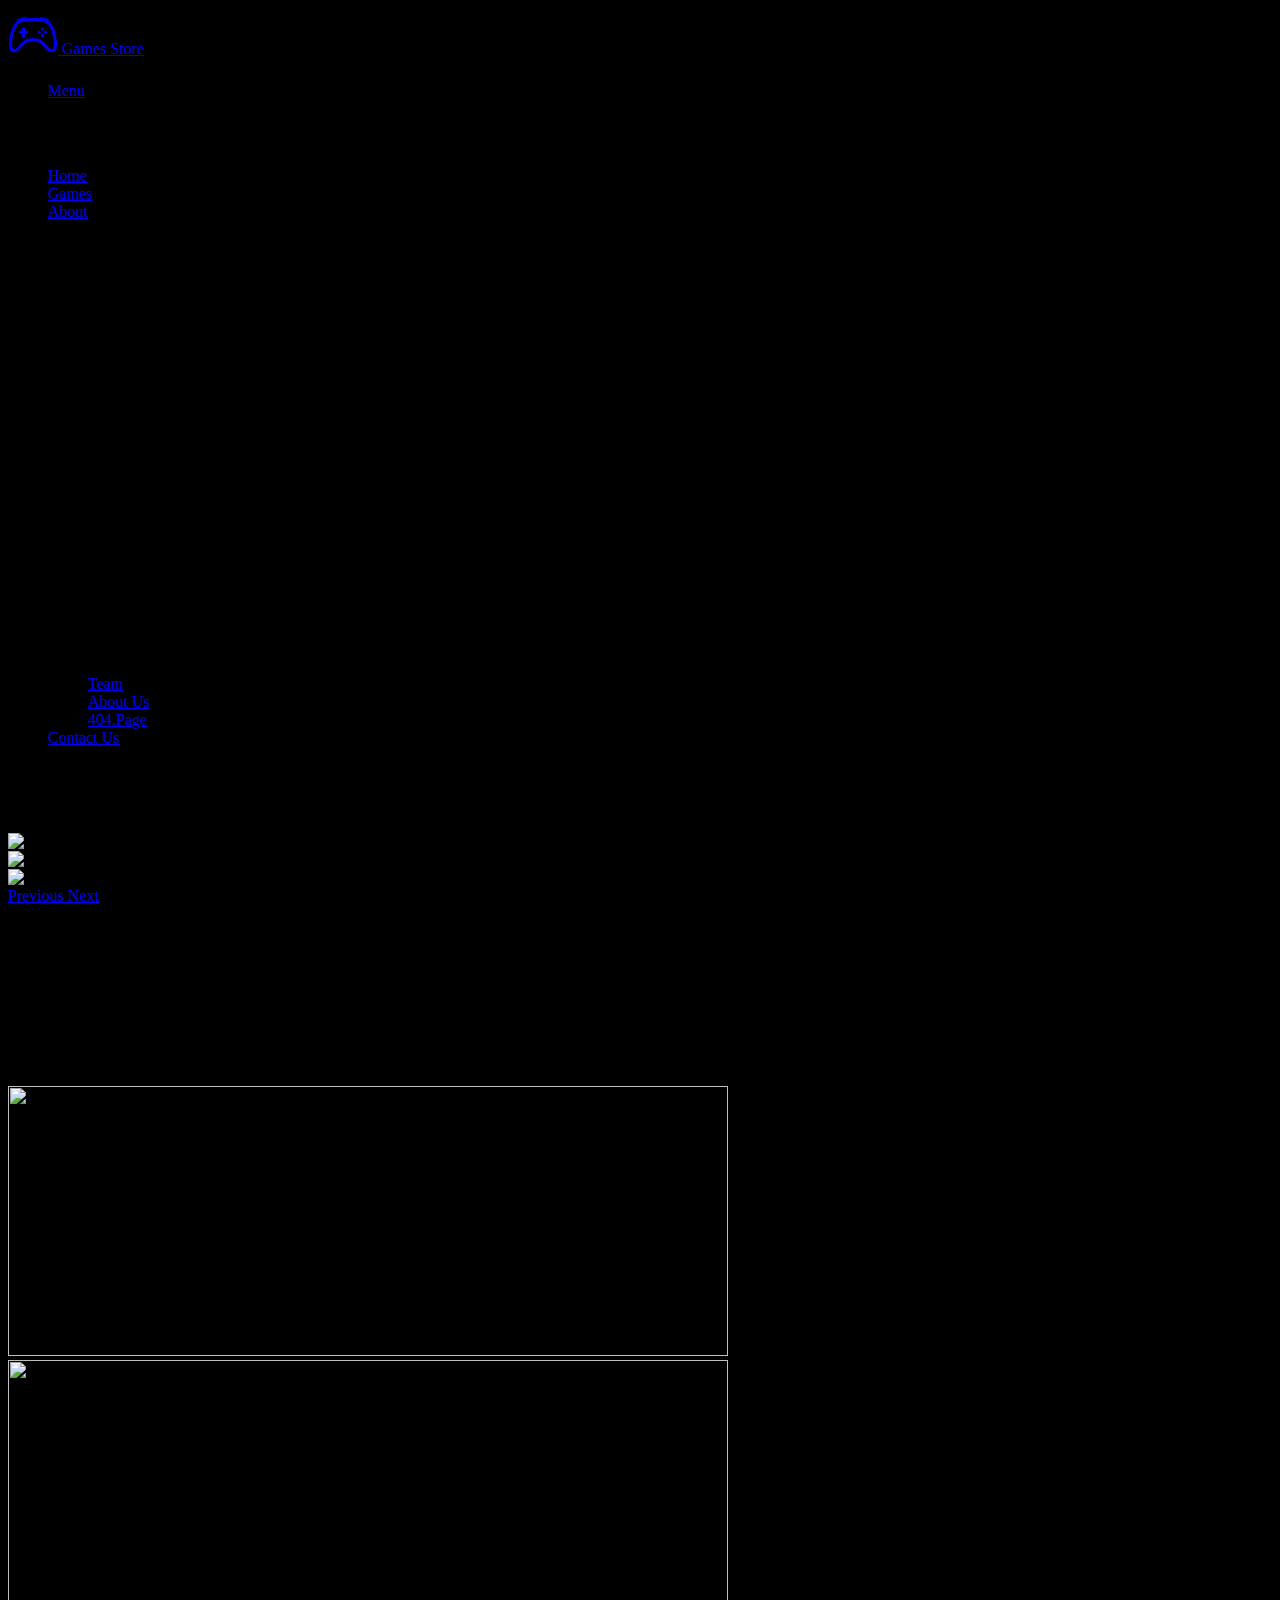
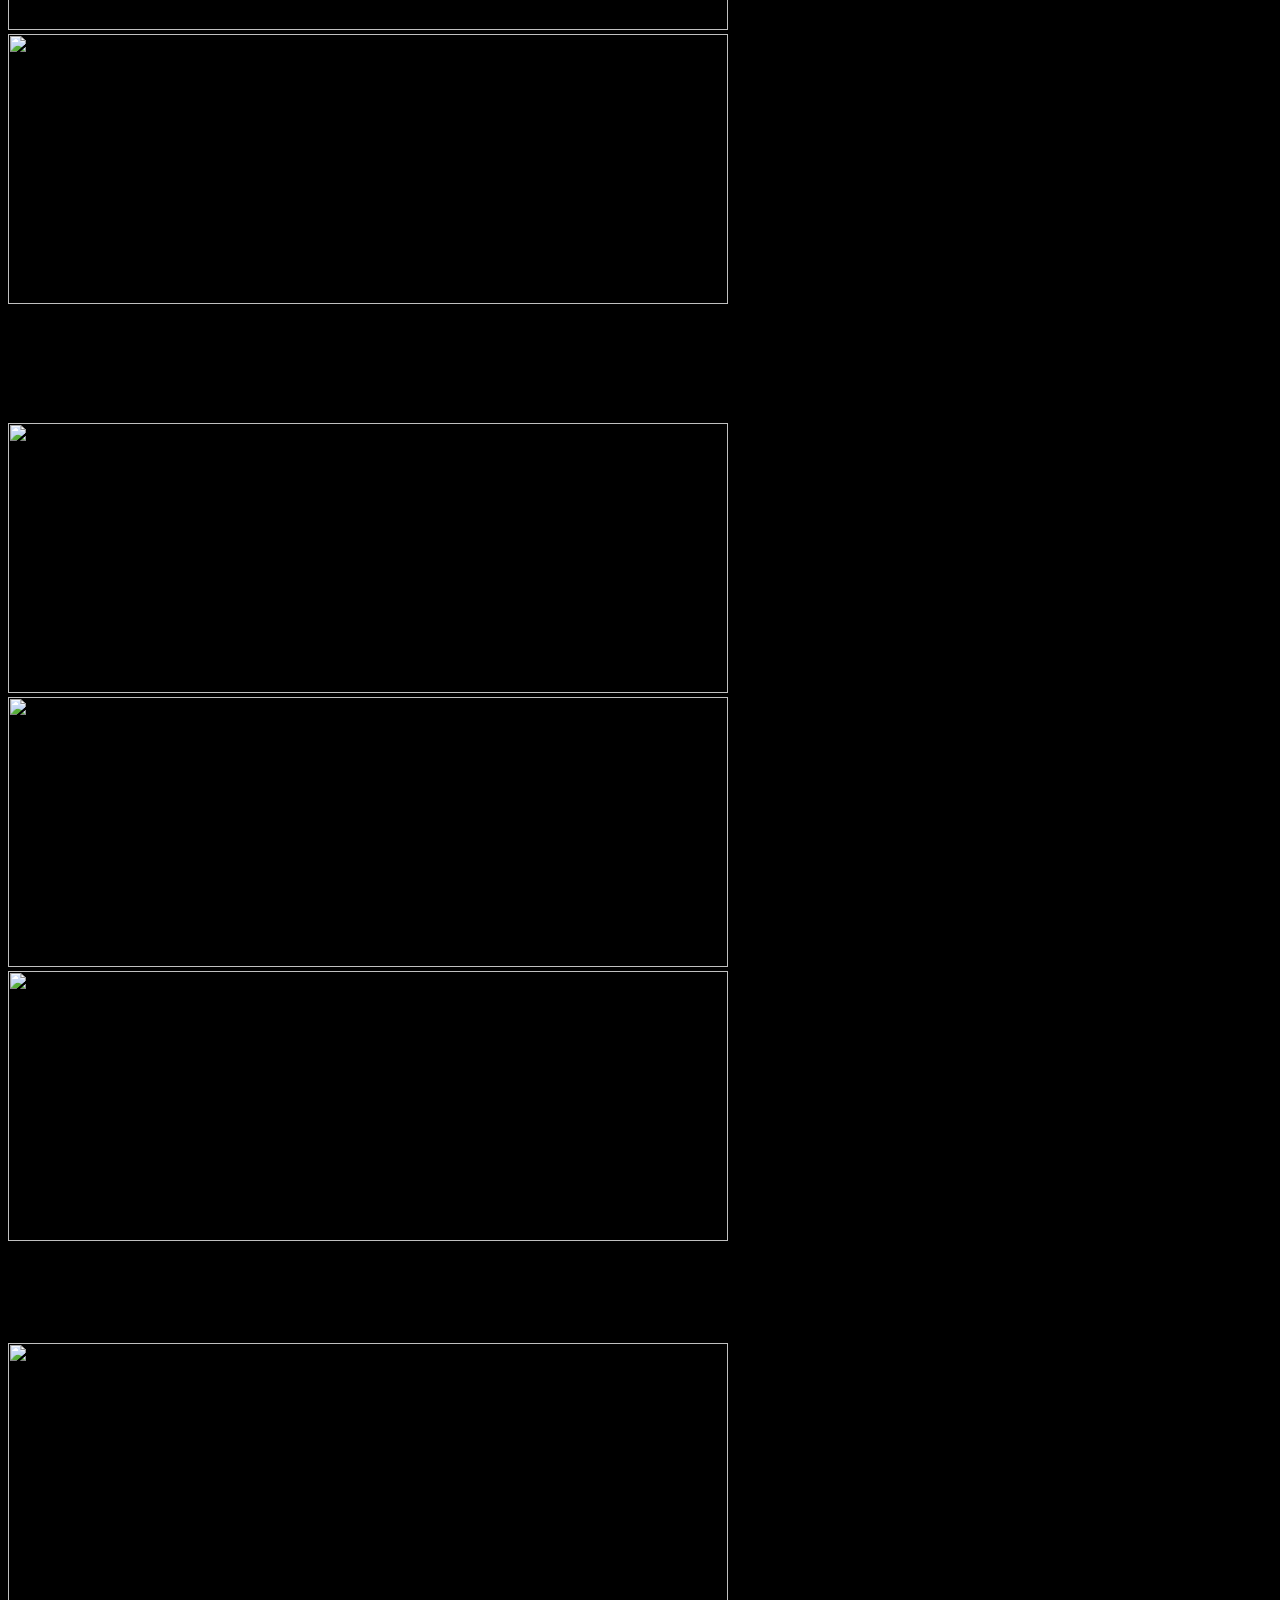
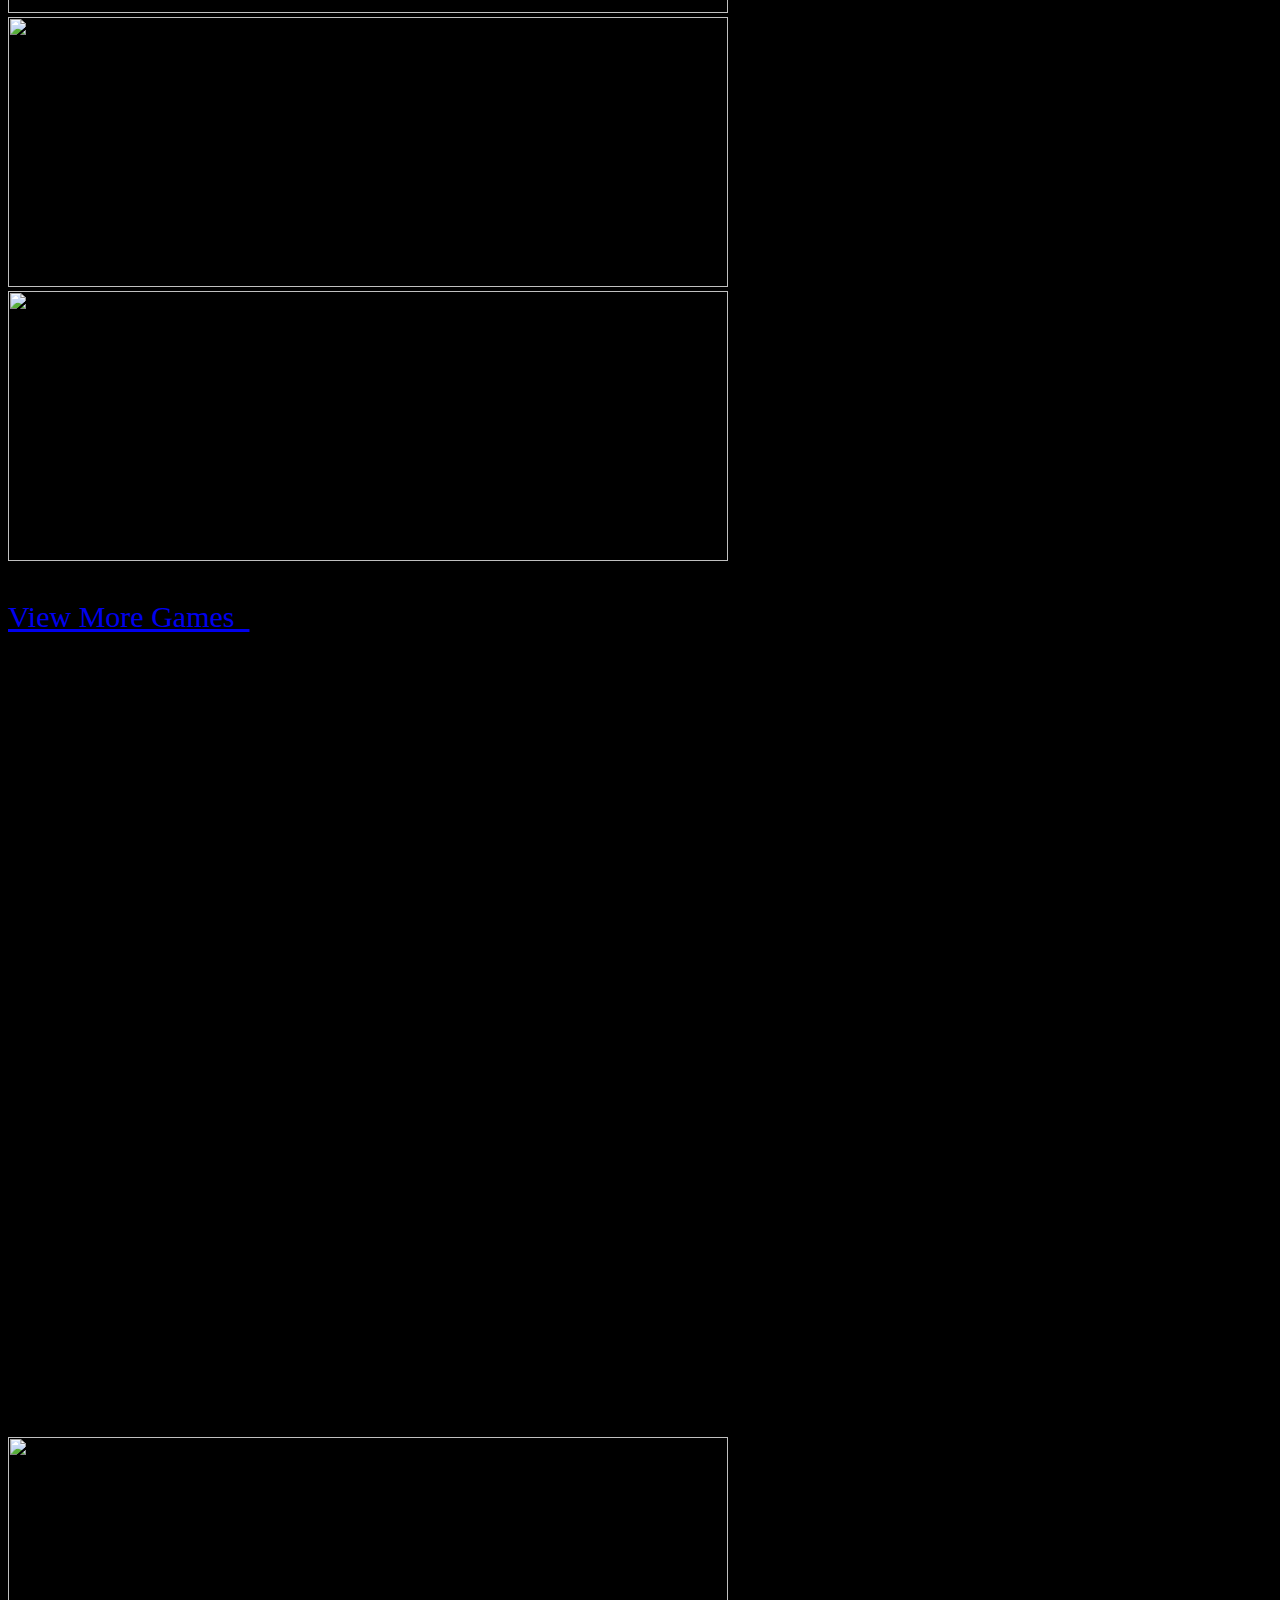
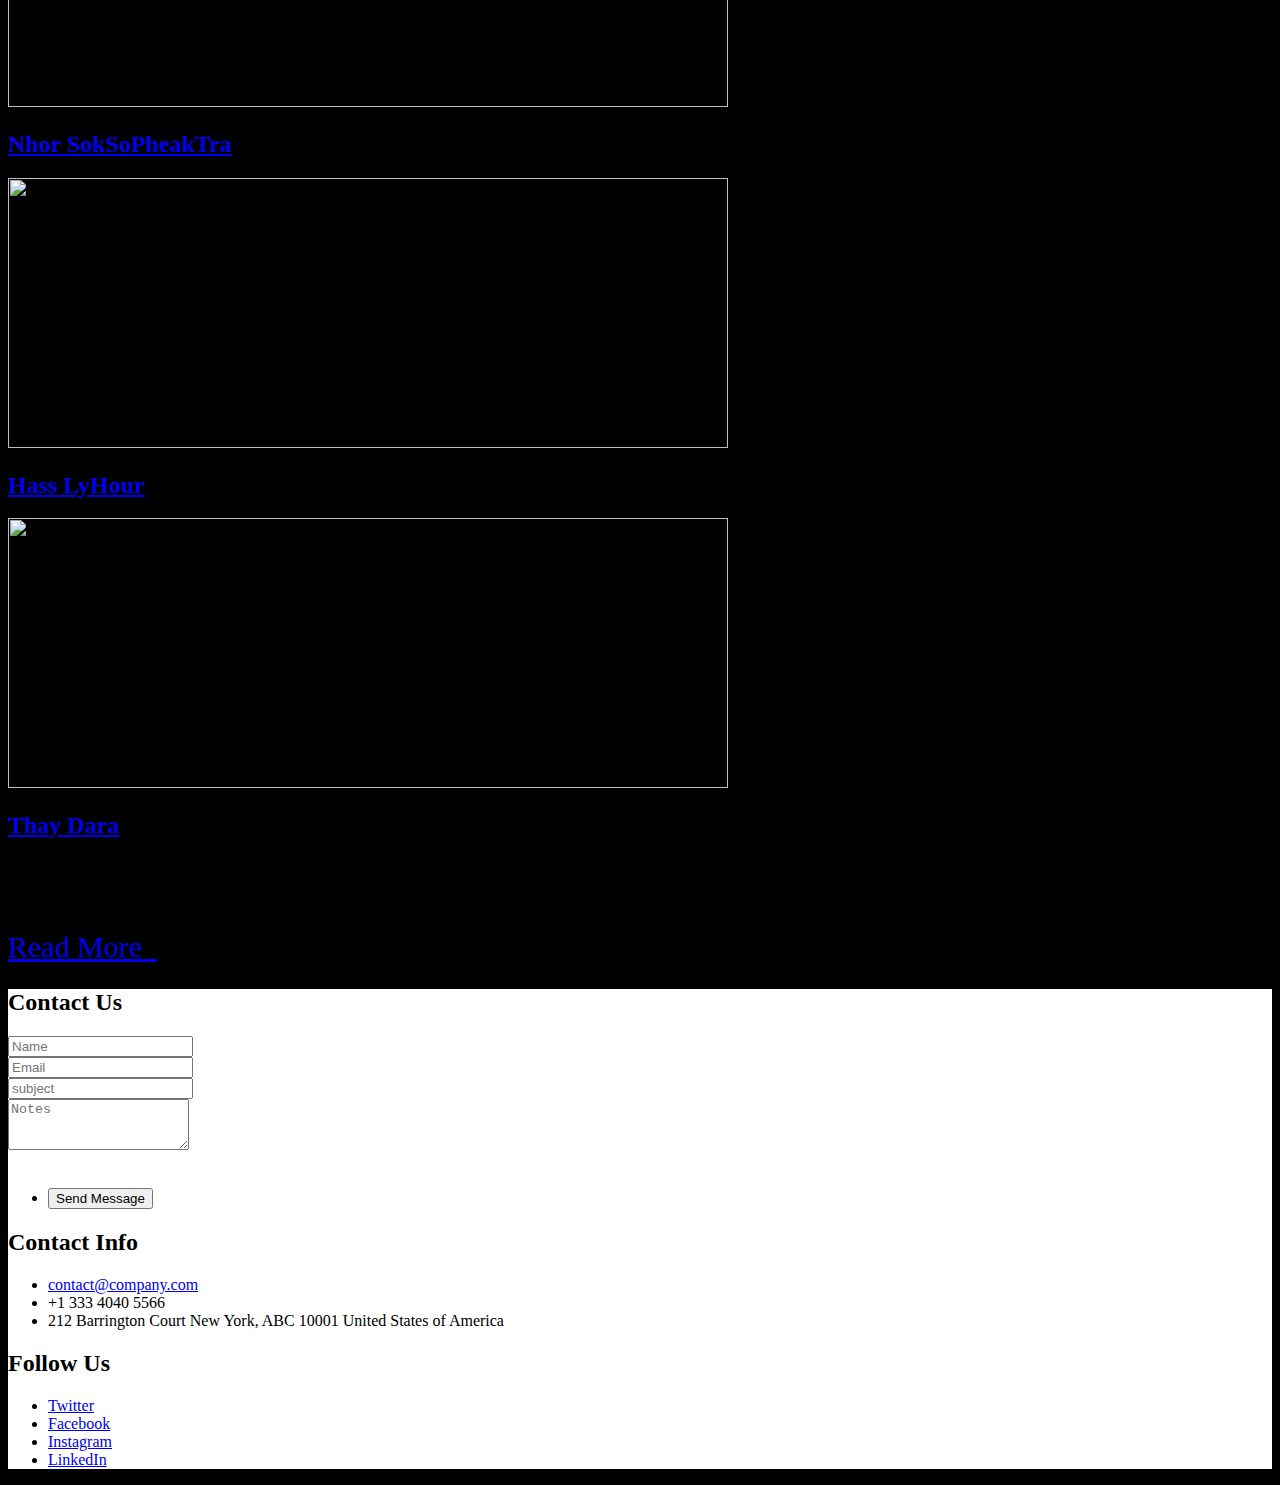
==== index.html @ 973374a5 "Add files via upload" ====
<!DOCTYPE HTML>
<html>

<head>
	<title>Games Store</title>
	<meta charset="utf-8" />
	<meta name="viewport" content="width=device-width, initial-scale=1, user-scalable=no" />
	<link rel="stylesheet" href="assets/bootstrap/css/bootstrap.min.css" />
	<link rel="stylesheet" href="assets/css/main.css" />
	<noscript>
		<link rel="stylesheet" href="assets/css/noscript.css" />
	</noscript>
	<link rel="stylesheet" href="https://cdn.jsdelivr.net/npm/bootstrap-icons@1.11.1/font/bootstrap-icons.css">
	<style>
		.slide img {
			width: 100%;
			height: 600px!important;
		}
		img {
			width: 720px;
			height: 270px!important;
		}
		.inner i {
			font-size: 50px!important;
		}
	</style>
</head>

<body class="is-preload" style="background-color: black">
	<!-- Wrapper -->
	<div id="wrapper">

		<!-- Header -->
		<header id="header" >
			<div class="inner">

				<!-- Logo -->
				<!-- <a href="index.html" class="logo">
					<img src="images/Ag1_09.jpg" style="width: 130px; height: 70px!important;"> <span class="title">Games Store</span>
				</a> -->
				<a href="index.html" class="logo">
					<i class="bi bi-controller"></i> <span class="title">Games Store</span>
				</a>
				

				<!-- Nav -->
				<nav>
					<ul>
						<li><a href="#menu">Menu</a></li>
					</ul>
				</nav>

			</div>
		</header>

		<!-- Menu -->
		<nav id="menu">
			<h2>Menu</h2>
			<ul>
				<li><a href="index.html" class="active">Home</a></li>

				<li><a href="cars.html">Games</a></li>

				<li>
					<a href="#" class="dropdown-toggle">About</a>

					<ul><iframe src="https://www.google.com/maps/embed?pb=!1m14!1m12!1m3!1d3198.7453212112687!2d104.88658563163524!3d11.549670927532565!2m3!1f0!2f0!3f0!3m2!1i1024!2i768!4f13.1!5e0!3m2!1sen!2skh!4v1708836731988!5m2!1sen!2skh" width="600" height="450" style="border:0;" allowfullscreen="" loading="lazy" referrerpolicy="no-referrer-when-downgrade"></iframe>
						<!-- <li><a href="about.html">About Us</a></li> -->
						<li><a href="team.html">Team</a></li>
						<li><a href="about001.html">About Us</a></li>
						<!-- <li><a href="testimonials.html">Testimonials</a></li> -->
						<!-- <li><a href="faq.html">FAQ</a></li> -->
						<li><a href="404page.html">404.Page</a></li>
						<!-- <li><a href="terms.html">Terms</a></li> -->
					</ul>
				</li>
				<li><a href="contact.html">Contact Us</a></li>
			</ul>
		</nav>

		<!-- Main -->
		<div id="main">
			<div id="carouselExampleIndicators" class="carousel slide" data-ride="carousel" style="box-shadow: white;">
				<ol class="carousel-indicators">
					<li data-target="#carouselExampleIndicators" data-slide-to="0" class="active"></li>
					<li data-target="#carouselExampleIndicators" data-slide-to="1"></li>
					<li data-target="#carouselExampleIndicators" data-slide-to="2"></li>
				</ol>
				<div class="carousel-inner">
					<div class="carousel-item active">
						<div class="slide">
						<img class="d-block w-100" src="images/img-og-pubg.jpg" alt="First slide">
						</div>
					</div>
					<div class="carousel-item">
						<img class="d-block w-100" src="images/genshin" alt="Second slide">
					</div>
					<div class="carousel-item">
						<img class="d-block w-100" src="images/marvels-spiderman-remastered-002.webp" alt="Third slide">
					</div>
				</div>
				<a class="carousel-control-prev" href="#carouselExampleIndicators" role="button" data-slide="prev">
					<span class="carousel-control-prev-icon" aria-hidden="true"></span>
					<span class="sr-only">Previous</span>
				</a>
				<a class="carousel-control-next" href="#carouselExampleIndicators" role="button" data-slide="next">
					<span class="carousel-control-next-icon" aria-hidden="true"></span>
					<span class="sr-only">Next</span>
				</a>
			</div>

			<br>
			<br>
			<!-- <div class="ok"> test img-->
				<div class="inner">
					<!-- About Us -->
					<header id="inner" >
						<h2  class="h2" >Explore New Games</h2>
						

						<h2 class="h2"><i class="bi bi-speedometer2"></i>Racing Games</h2>

						<!--racing game-->
						<section class="tiles">
							<article class="style1">
								<span class="image">
									<img src="images/assetto crosa.jpg" alt="" height="480" width="720" />
								</span>
								<a href="car-details.html"><!--change to car-detail close cars-->
									<!--<h2>Lorem ipsum dolor sit amet, consectetur</h2>											
											<p><del>$11 999</del> <strong>$11 779</strong></p>	
											<p>
												<i class="fa fa-dashboard"></i> 130 000km &nbsp;&nbsp;&nbsp;&nbsp;
												<i class="fa fa-cube"></i> 1800 cc&nbsp;&nbsp;&nbsp;&nbsp;
												<i class="fa fa-cog"></i> Manual
											</p> -->
								</a>
							</article>
							<article class="style2">
								<span class="image">
									<img src="images/dirtrally.jpg" alt="" height="203px" width="720px" />
								</span>
								<a href="car-details.html"><!--change to car-detail close cars-->
									<!--<h2>Lorem ipsum dolor sit amet, consectetur</h2>											
											<p><del>$11 999</del> <strong>$11 779</strong></p>	
											<p>
												<i class="fa fa-dashboard"></i> 130 000km &nbsp;&nbsp;&nbsp;&nbsp;
												<i class="fa fa-cube"></i> 1800 cc&nbsp;&nbsp;&nbsp;&nbsp;
												<i class="fa fa-cog"></i> Manual
											</p>-->
								</a>
							</article>
							<article class="style3">
								<span class="image">
									<img src="images/froza5.jpg" alt="" height="203px" />
								</span>
								<a href="car-details.html"><!--change to car-detail close cars-->
									<!--<h2>Lorem ipsum dolor sit amet, consectetur</h2>											
											<p><del>$11 999</del> <strong>$11 779</strong></p>	
											<p>
												<i class="fa fa-dashboard"></i> 130 000km &nbsp;&nbsp;&nbsp;&nbsp;
												<i class="fa fa-cube"></i> 1800 cc&nbsp;&nbsp;&nbsp;&nbsp;
												<i class="fa fa-cog"></i> Manual
											</p>-->
								</a>
							</article>

							<!-- <article class="style4">
								<span class="image">
									<img src="images/froza5.jpg" alt="" height="243px" />
								</span>
								<a href="car-details.html">
									
								</a>
							</article>

							<article class="style5">
								<span class="image">
									<img src="images/real-racing-3.jpg" alt="" height="243px" />
								</span>
								<a href="car-details.html">
									
								</a>
							</article>

							<article class="style6">
								<span class="image">
									<img src="images/wreckfest.jpg" alt="" height="243px" />
								</span>
								<a href="car-details.html">
									
								</a>
							</article> -->
						</section>


					</header>

					<br>

					<h2 class="h2"><i class="bi bi-heart-pulse-fill"></i>Action Games</h2>


					<!--action game -->
					<section class="tiles">
						<article class="style1">
							<span class="image">
								<img src="images/cs2.jpg" alt="" />
							</span>
							<a href="car-details.001.html"><!--change to car-detail.001.html for action and  close cars.html-->
								<!--<h2>Lorem ipsum dolor sit amet, consectetur</h2>										
										<p><del>$11 999</del> <strong>$11 779</strong></p>
										<p>
		                                	<i class="fa fa-dashboard"></i> 130 000km &nbsp;&nbsp;&nbsp;&nbsp;
			                                <i class="fa fa-cube"></i> 1800 cc&nbsp;&nbsp;&nbsp;&nbsp;
			                                <i class="fa fa-cog"></i> Manual
										</p> -->
							</a>
						</article>
						<article class="style2">
							<span class="image">
								<img src="images/fortnite" alt="" />
							</span>
							<a href="car-details.001.html"><!--change to car-detail.001.html for action and  close cars.html-->
								<!--<h2>Lorem ipsum dolor sit amet, consectetur</h2>										
										<p><del>$11 999</del> <strong>$11 779</strong></p>
										<p>
		                                	<i class="fa fa-dashboard"></i> 130 000km &nbsp;&nbsp;&nbsp;&nbsp;
			                                <i class="fa fa-cube"></i> 1800 cc&nbsp;&nbsp;&nbsp;&nbsp;
			                                <i class="fa fa-cog"></i> Manual
										</p>-->
							</a>
						</article>

						<article class="style3">
							<span class="image">
								<img src="images/pubg.jpg" alt="" height="205px" />
							</span>
							<a href="car-details.001.html"><!--change to car-detail.001.html for action and  close cars.html-->
								<!--<h2>Lorem ipsum dolor sit amet, consectetur</h2>										
										<p><del>$11 999</del> <strong>$11 779</strong></p>
										<p>
		                                	<i class="fa fa-dashboard"></i> 130 000km &nbsp;&nbsp;&nbsp;&nbsp;
			                                <i class="fa fa-cube"></i> 1800 cc&nbsp;&nbsp;&nbsp;&nbsp;
			                                <i class="fa fa-cog"></i> Manual
										</p>-->
							</a>
						</article>


						<!-- <article class="style4">
							<span class="image">
								<img src="images/cyberpunk" alt="" height="243px" />
							</span>
							<a href="car-details.html">
								
							</a>
						</article>

						<article class="style5">
							<span class="image">
								<img src="images/apexlegend.jpg" alt="" height="243px" />
							</span>
							<a href="car-details.html">
								
							</a>
						</article>

						<article class="style6">
							<span class="image">
								<img src="images/rainbow6.jpg" alt="" height="243px" />
							</span>
							<a href="car-details.html">
								
							</a>
						</article> -->
					</section>

					<h2 class="h2"><i class="bi bi-globe-central-south-asia"></i>OpenWorld Games</h2>
					<!--openworld game -->
					<section class="tiles">
						<article class="style3">
							<span class="image">
								<img src="images/rust.jpg" alt="" />
							</span>
							<a href="car-details.002.html"><!--change to car-detail.002.html for openworld game and close cars.html-->
								<!--<h2>Lorem ipsum dolor sit amet, consectetur</h2>										
										<p><del>$11 999</del> <strong>$11 779</strong></p>
										<p>
		                                	<i class="fa fa-dashboard"></i> 130 000km &nbsp;&nbsp;&nbsp;&nbsp;
			                                <i class="fa fa-cube"></i> 1800 cc&nbsp;&nbsp;&nbsp;&nbsp;
			                                <i class="fa fa-cog"></i> Manual
										</p> -->
							</a>
						</article>
						<article class="style2">
							<span class="image">
								<img src="images/Ghost-of-Tsushima-2-Release-Date-Trailer-Rumors.jpg" alt="" />
							</span>
							<a href="car-details.002.html"><!--change to car-detail.002.html for openworld game and close cars.html-->
								<!--<h2>Lorem ipsum dolor sit amet, consectetur</h2>										
										<p><del>$11 999</del> <strong>$11 779</strong></p>
										<p>
		                                	<i class="fa fa-dashboard"></i> 130 000km &nbsp;&nbsp;&nbsp;&nbsp;
			                                <i class="fa fa-cube"></i> 1800 cc&nbsp;&nbsp;&nbsp;&nbsp;
			                                <i class="fa fa-cog"></i> Manual
										</p>-->
							</a>
						</article>

						<article class="style1">
							<span class="image">
								<img src="images/spiderman remastered.jpg" alt="" height="205px" />
							</span>
							<a href="car-details.002.html"><!--change to car-detail.002.html for openworld game and close cars.html-->
								<!--<h2>Lorem ipsum dolor sit amet, consectetur</h2>										
										<p><del>$11 999</del> <strong>$11 779</strong></p>
										<p>
		                                	<i class="fa fa-dashboard"></i> 130 000km &nbsp;&nbsp;&nbsp;&nbsp;
			                                <i class="fa fa-cube"></i> 1800 cc&nbsp;&nbsp;&nbsp;&nbsp;
			                                <i class="fa fa-cog"></i> Manual
										</p>-->
							</a>
						</article>


						<!-- <article class="style4">
							<span class="image">
								<img src="images/cyberpunk" alt="" height="243px" />
							</span>
							<a href="car-details.html">
								
							</a>
						</article>

						<article class="style5">
							<span class="image">
								<img src="images/apexlegend.jpg" alt="" height="243px" />
							</span>
							<a href="car-details.html">
								
							</a>
						</article>

						<article class="style6">
							<span class="image">
								<img src="images/rainbow6.jpg" alt="" height="243px" />
							</span>
							<a href="car-details.html">
								
							</a>
						</article> -->
					</section>

					<!--cars.html is a herf change to car-detail.htl-->
					<p class="text-center"><a href="cars.html" style="font-size: 30px;">View More Games &nbsp;<i 
								class="fa fa-long-arrow-right"></i></a></p>

					<br>

					<h2 class="h2">TOP Highlights Moments</h2>

					<!-- <div class="box" style="border: none;">
								<iframe width="300px" height="200px" src="https://www.youtube.com/embed/U-1Y7C3wI9A?si=sDko6f2RiRGzoqm_" title="YouTube video player" frameborder="0" allow="accelerometer; autoplay; clipboard-write; encrypted-media; gyroscope; picture-in-picture; web-share" allowfullscreen></iframe>
							</div> -->

					<div class="row">
						<div class="col-sm-4 text-center">
							<iframe width="350px" height="200px"
								src="https://www.youtube.com/embed/U-1Y7C3wI9A?si=sDko6f2RiRGzoqm_"
								title="YouTube video player" frameborder="0"
								allow="accelerometer; autoplay; clipboard-write; encrypted-media; gyroscope; picture-in-picture; web-share"
								allowfullscreen></iframe>
						</div>
						<div class="col-sm-4 text-center">
							<div class="col-sm-4 text-center">
								<iframe width="350px" height="200px"
									src="https://www.youtube.com/embed/W8NAUbepFtg?si=nZs3MEUnzJauSVPD"
									title="YouTube video player" frameborder="0"
									allow="accelerometer; autoplay; clipboard-write; encrypted-media; gyroscope; picture-in-picture; web-share"
									allowfullscreen></iframe>
							</div>
						</div>
						<div class="col-sm-4 text-center">
							<iframe width="350px" height="200px"
								src="https://www.youtube.com/embed/RPMCCA1jL58?si=rQtVphjLb2rwBPTh"
								title="YouTube video player" frameborder="0"
								allow="accelerometer; autoplay; clipboard-write; encrypted-media; gyroscope; picture-in-picture; web-share"
								allowfullscreen></iframe>
						</div>
					</div>

					<!-- <div class="row">
								<div class="col-sm-6 text-center">
									<p class="m-n"><em>"Lorem ipsum dolor sit amet, consectetur adipisicing elit. Sunt delectus mollitia, debitis architecto recusandae? Quidem ipsa, quo, labore minima enim similique, delectus ullam non laboriosam laborum distinctio repellat quas deserunt voluptas reprehenderit dignissimos voluptatum deleniti saepe. Facere expedita autem quos."</em></p>

									<p><strong> - John Doe</strong></p>
								</div>

								<div class="col-sm-6 text-center">
									<p class="m-n"><em>"Lorem ipsum dolor sit amet, consectetur adipisicing elit. Sunt delectus mollitia, debitis architecto recusandae? Quidem ipsa, quo, labore minima enim similique, delectus ullam non laboriosam laborum distinctio repellat quas deserunt voluptas reprehenderit dignissimos voluptatum deleniti saepe. Facere expedita autem quos."</em></p>

									<p><strong>- John Doe</strong> </p>
								</div>
							</div> -->

					<!-- <p class="text-center"><a href="testimonials.html">Read More &nbsp;<i class="fa fa-long-arrow-right"></i></a></p> -->

					<br>

					<h2 class="h2">TEAM</h2>

					<div class="row">
						<div class="col-sm-4 text-center">
							<img src="images/anime.yuta.jjk.jpg" class="img-fluid img-thumbnail" alt="" />
							
							<h2 class="m-n"><a href="team.html">Nhor SokSoPheakTra</a></h2>
							
						</div>

						<div class="col-sm-4 text-center">
							<img src="images/anime.shinobu.demonslayer" class="img-fluid img-thumbnail" alt="" />

							<h2 class="m-n"><a href="team.html">Hass LyHour</a></h2>

						</div>

						<div class="col-sm-4 text-center">
							<img src="images/anime.howl.howlmovingcastle.jpg" class="img-fluid img-thumbnail" alt="" />

							<h2 class="m-n"><a href="team.html">Thay Dara</a></h2>

						</div>
					</div>

					<br>
					<br>

					<p class="text-center"><a href="team.html" style="font-size: 30px;">Read More &nbsp;<i
								class="fa fa-long-arrow-right"></i></a></p>

					<a href="#" style="float: right;">
						<i class="fa fa-chevron-circle-up fa-3x " aria-hidden="true"></i>
					</a>

				</div>
			<!-- </div> test img -->
		</div>

		<!-- Footer -->
		<footer id="footer" style="background-color: white;">
			<div class="inner">
				<section>
					<h2>Contact Us</h2>
					<form method="post" action="#">
						<div class="fields">
							<div class="field half">
								<input type="text" name="name" id="name" placeholder="Name" />
							</div>

							<div class="field half">
								<input type="text" name="email" id="email" placeholder="Email" />
							</div>

							<div class="field">
								<input type="text" name="subject" id="subject" placeholder="subject" />
							</div>

							<div class="field">
								<textarea name="message" id="message" rows="3" placeholder="Notes"></textarea>
							</div>

							<div class="field text-right">
								<label>&nbsp;</label>

								<ul class="actions">
									<li><input type="submit" value="Send Message" class="primary" /></li>
								</ul>
							</div>
						</div>
					</form>
				</section>
				<section>
					<h2>Contact Info</h2>

					<ul class="alt">
						<li><span class="fa fa-envelope-o"></span> <a href="#">contact@company.com</a></li>
						<li><span class="fa fa-phone"></span> +1 333 4040 5566 </li>
						<li><span class="fa fa-map-pin"></span> 212 Barrington Court New York, ABC 10001 United States
							of America</li>
					</ul>

					<h2>Follow Us</h2>

					<ul class="icons">
						<li><a href="#" class="icon style2 fa-twitter"><span class="label">Twitter</span></a></li>
						<li><a href="#https://www.facebook.com/" class="icon style2 fa-facebook"><span
									class="label">Facebook</span></a></li>
						<li><a href="#" class="icon style2 fa-instagram"><span class="label">Instagram</span></a></li>
						<li><a href="#" class="icon style2 fa-linkedin"><span class="label">LinkedIn</span></a></li>
					</ul>
				</section>

				<!-- <ul class="copyright">
					<li>Copyright © 2020 Company Name </li>
					<li>Template by: <a href="https://www.phpjabbers.com/">PHPJabbers.com</a></li>
				</ul> -->
			</div>
		</footer>

	</div>

	<!-- Scripts -->
	<script src="assets/js/jquery.min.js"></script>
	<script src="assets/bootstrap/js/bootstrap.bundle.min.js"></script>
	<script src="assets/js/jquery.scrolly.min.js"></script>
	<script src="assets/js/jquery.scrollex.min.js"></script>
	<script src="assets/js/main.js"></script>

</body>

</html>
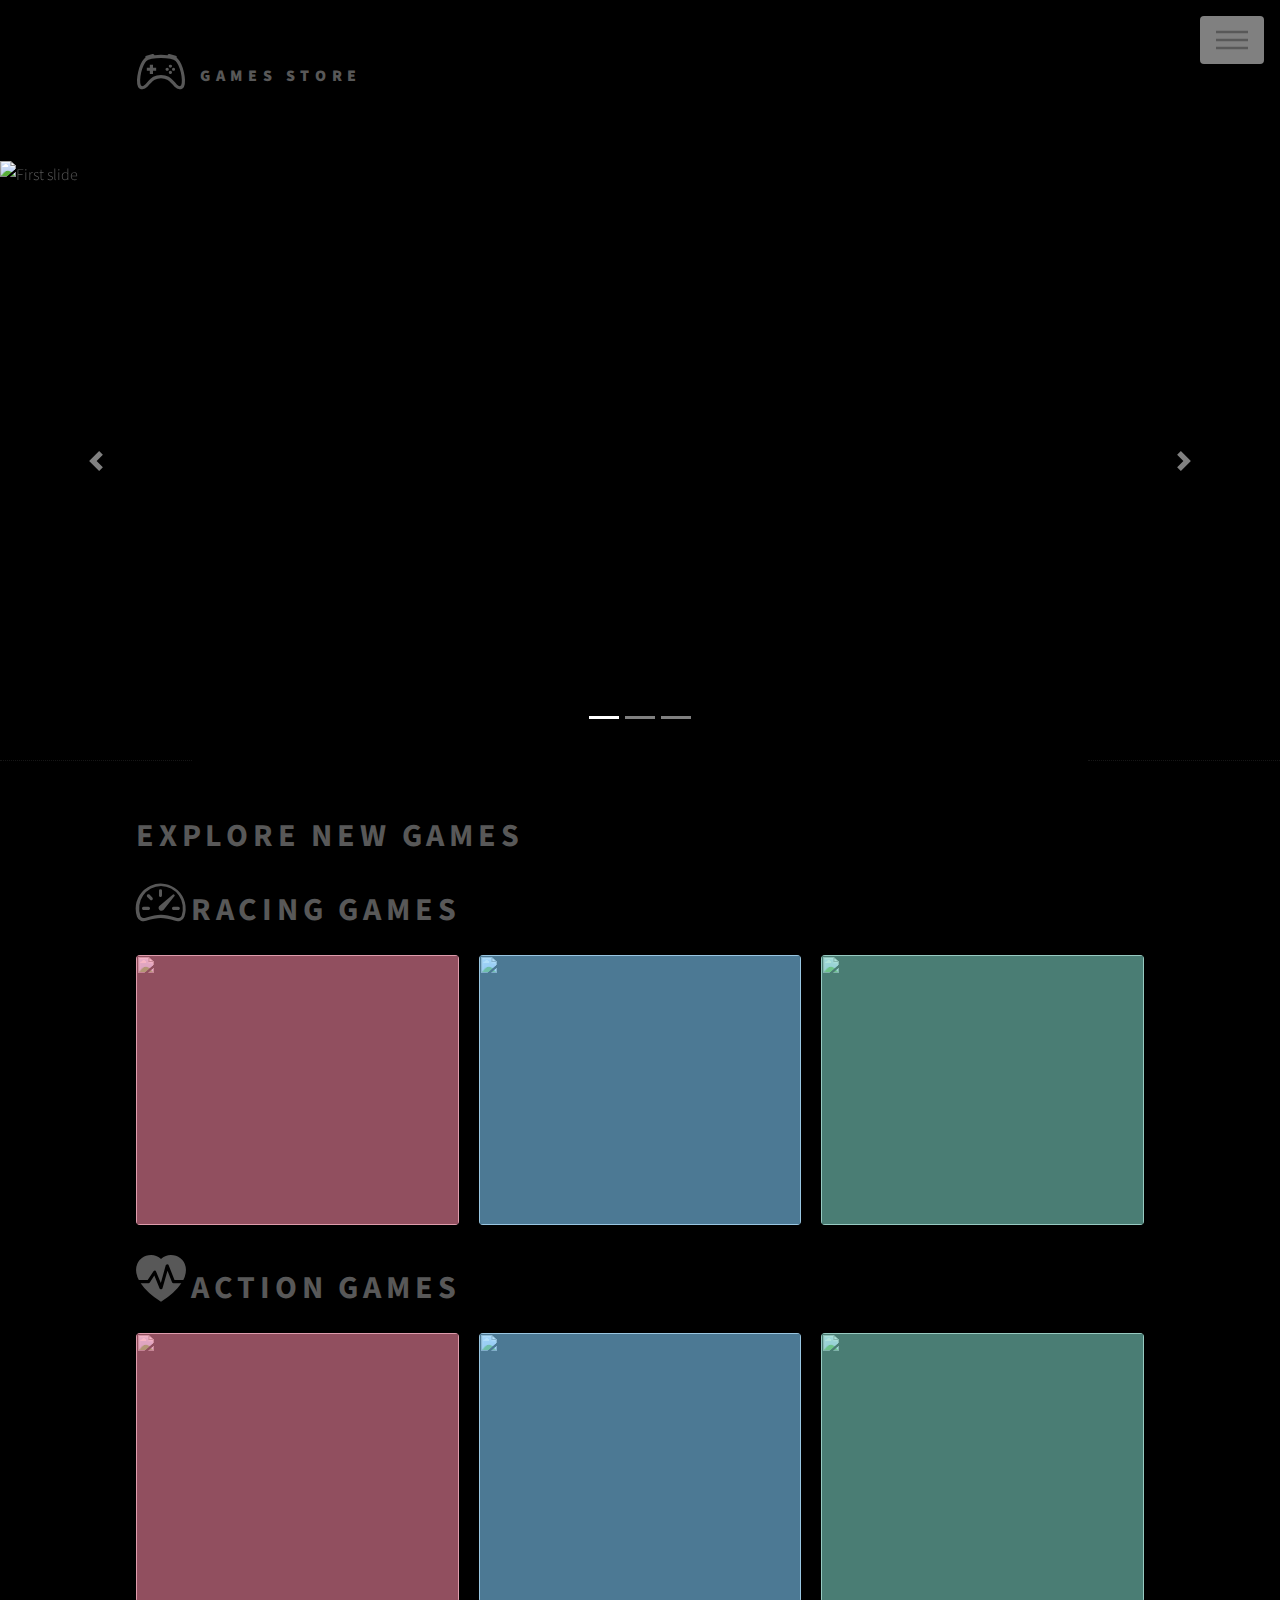
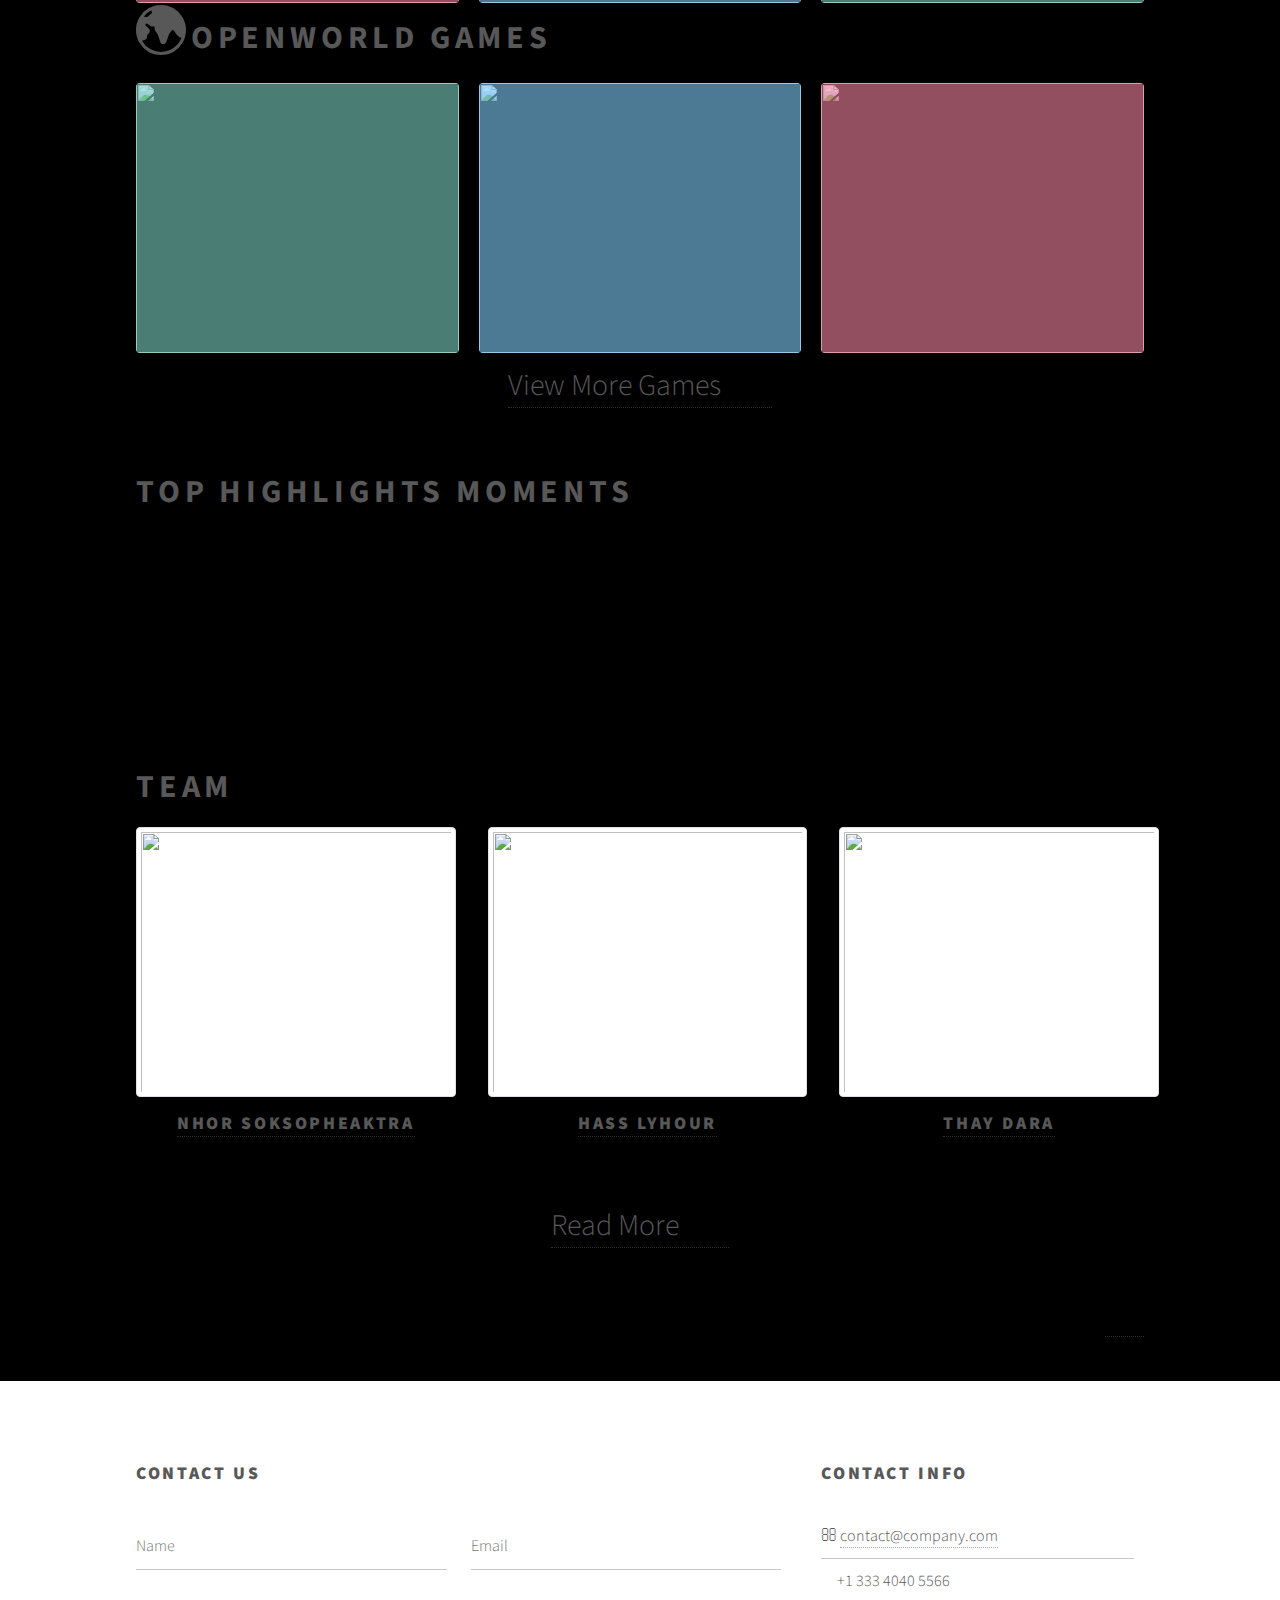
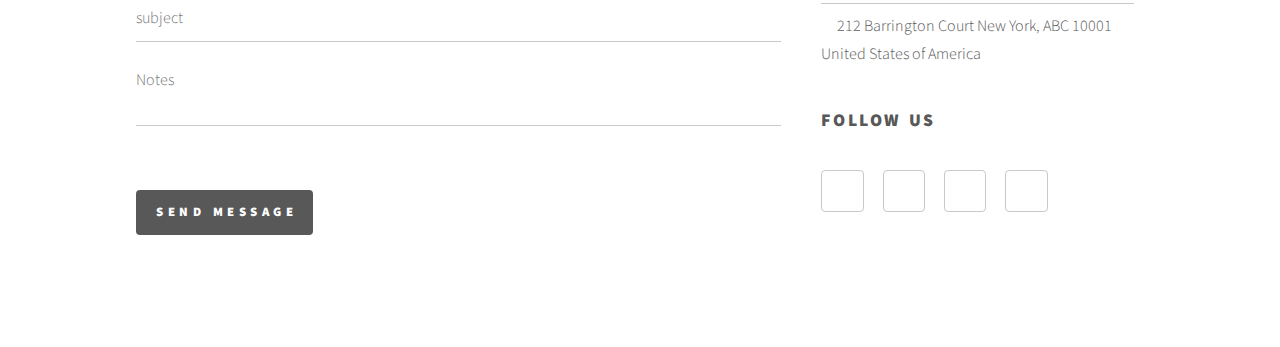
==== commit 63301792: "Update index.html" ====
--- a/index.html
+++ b/index.html
@@ -5,10 +5,10 @@
 	<title>Games Store</title>
 	<meta charset="utf-8" />
 	<meta name="viewport" content="width=device-width, initial-scale=1, user-scalable=no" />
-	<link rel="stylesheet" href="assets/bootstrap/css/bootstrap.min.css" />
-	<link rel="stylesheet" href="assets/css/main.css" />
+	<link rel="stylesheet" href="bootstrap.min.css" />
+	<link rel="stylesheet" href="main.css" />
 	<noscript>
-		<link rel="stylesheet" href="assets/css/noscript.css" />
+		<link rel="stylesheet" href="noscript.css" />
 	</noscript>
 	<link rel="stylesheet" href="https://cdn.jsdelivr.net/npm/bootstrap-icons@1.11.1/font/bootstrap-icons.css">
 	<style>
@@ -511,11 +511,11 @@
 	</div>
 
 	<!-- Scripts -->
-	<script src="assets/js/jquery.min.js"></script>
-	<script src="assets/bootstrap/js/bootstrap.bundle.min.js"></script>
-	<script src="assets/js/jquery.scrolly.min.js"></script>
-	<script src="assets/js/jquery.scrollex.min.js"></script>
-	<script src="assets/js/main.js"></script>
+	<script src="jquery.min.js"></script>
+	<script src="bootstrap.bundle.min.js"></script>
+	<script src="jquery.scrolly.min.js"></script>
+	<script src="jquery.scrollex.min.js"></script>
+	<script src="main.js"></script>
 
 </body>
 
--- a/main.css
+++ b/main.css
@@ -0,0 +1,3330 @@
+@import url(font-awesome.min.css);
+@import url("https://fonts.googleapis.com/css?family=Source+Sans+Pro:300,700,900");
+
+html, body, div, span, applet, object,
+iframe, h1, h2, h3, h4, h5, h6, p, blockquote,
+pre, a, abbr, acronym, address, big, cite,
+code, del, dfn, em, img, ins, kbd, q, s, samp,
+small, strike, strong, sub, sup, tt, var, b,
+u, i, center, dl, dt, dd, ol, ul, li, fieldset,
+form, label, legend, table, caption, tbody,
+tfoot, thead, tr, th, td, article, aside,
+canvas, details, embed, figure, figcaption,
+footer, header, hgroup, menu, nav, output, ruby,
+section, summary, time, mark, audio, video {
+	margin: 0;
+	padding: 0;
+	border: 0;
+	font-size: 100%;
+	font: inherit;
+	vertical-align: baseline;}
+
+article, aside, details, figcaption, figure,
+footer, header, hgroup, menu, nav, section {
+	display: block;}
+
+body {
+	line-height: 1;
+}
+
+.box {
+    /* width: auto; */
+    height: 243px;
+    /* border: 0px solid purple; */
+    /* box-shadow: 2px 2px 10px; */
+    border-radius: 7px;
+    /* float: left; */
+    /* margin: 10px; */
+}
+.box img {
+    width: 100%;
+    height: 100%;
+}
+
+
+
+ol, ul {
+	list-style: none;
+}
+
+blockquote, q {
+	quotes: none;
+}
+
+	blockquote:before, blockquote:after, q:before, q:after {
+		content: '';
+		content: none;
+	}
+
+table {
+	border-collapse: collapse;
+	border-spacing: 0;
+}
+
+body {
+	-webkit-text-size-adjust: none;
+}
+
+mark {
+	background-color: transparent;
+	color: inherit;
+}
+
+input::-moz-focus-inner {
+	border: 0;
+	padding: 0;
+}
+
+input, select, textarea {
+	-moz-appearance: none;
+	-webkit-appearance: none;
+	-ms-appearance: none;
+	appearance: none;
+}
+
+/* Basic */
+
+	@-ms-viewport {
+		width: device-width;
+	}
+
+	body {
+		-ms-overflow-style: scrollbar;
+	}
+
+	@media screen and (max-width: 480px) {
+
+		html, body {
+			min-width: 320px;
+		}
+
+	}
+
+	html {
+		box-sizing: border-box;
+	}
+
+	*, *:before, *:after {
+		box-sizing: inherit;
+	}
+
+	body {
+		background: #ffffff;
+	}
+
+		body.is-preload *, body.is-preload *:before, body.is-preload *:after {
+			-moz-animation: none !important;
+			-webkit-animation: none !important;
+			-ms-animation: none !important;
+			animation: none !important;
+			-moz-transition: none !important;
+			-webkit-transition: none !important;
+			-ms-transition: none !important;
+			transition: none !important;
+		}
+
+/* Type */
+
+	body, input, select, textarea {
+		color: #585858;
+		font-family: "Source Sans Pro", Helvetica, sans-serif;
+		font-size: 16pt;
+		font-weight: 300;
+		line-height: 1.75;
+	}
+
+		@media screen and (max-width: 1680px) {
+
+			body, input, select, textarea {
+				font-size: 14pt;
+			}
+
+		}
+
+		@media screen and (max-width: 1280px) {
+
+			body, input, select, textarea {
+				font-size: 12pt;
+			}
+
+		}
+
+	a {
+		-moz-transition: border-bottom-color 0.2s ease, color 0.2s ease;
+		-webkit-transition: border-bottom-color 0.2s ease, color 0.2s ease;
+		-ms-transition: border-bottom-color 0.2s ease, color 0.2s ease;
+		transition: border-bottom-color 0.2s ease, color 0.2s ease;
+		text-decoration: none;
+		color: #585858;
+		border-bottom: dotted 1px rgba(88, 88, 88, 0.5);
+	}
+
+		a:hover {
+			border-bottom-color: transparent;
+			color: #f2849e !important;
+			text-decoration: none;
+		}
+
+	strong, b {
+		font-weight: 900;
+	}
+
+	em, i {
+		font-style: italic;
+	}
+
+	p {
+		margin: 0 0 2em 0;
+	}
+
+	h1 {
+		font-size: 2.75em;
+		font-weight: 700;
+		line-height: 1.3;
+		margin: 0 0 1em 0;
+		letter-spacing: -0.035em;
+	}
+
+	h1 span {
+		color: #f2849e;
+	}
+
+		h1 a {
+			color: inherit;
+		}
+
+		@media screen and (max-width: 736px) {
+
+			h1 {
+				font-size: 2em;
+				margin: 0 0 1em 0;
+			}
+
+		}
+
+		@media screen and (max-width: 360px) {
+
+			h1 {
+				font-size: 1.75em;
+			}
+
+		}
+
+	.h2 {
+		margin-bottom: 20px;
+		font-weight: bold;
+	}
+
+	h2, h3, h4, h5, h6 {
+		font-weight: 900;
+		line-height: 1.5;
+		margin: 0 0 2em 0;
+		text-transform: uppercase;
+		letter-spacing: 0.15em;
+	}
+
+		h2 a, h3 a, h4 a, h5 a, h6 a {
+			color: inherit;
+		}
+
+	h2 {
+		font-size: 1.1em;
+	}
+
+	h3 {
+		font-size: 1em;
+	}
+
+	h4 {
+		font-size: 0.8em;
+	}
+
+	h5 {
+		font-size: 0.8em;
+	}
+
+	h6 {
+		font-size: 0.8em;
+	}
+
+	@media screen and (max-width: 980px) {
+
+		h1 br, h2 br, h3 br, h4 br, h5 br, h6 br {
+			display: none;
+		}
+
+	}
+
+	@media screen and (max-width: 736px) {
+
+		h2 {
+			font-size: 1em;
+		}
+
+		h3 {
+			font-size: 0.8em;
+		}
+
+	}
+
+	sub {
+		font-size: 0.8em;
+		position: relative;
+		top: 0.5em;
+	}
+
+	sup {
+		font-size: 0.8em;
+		position: relative;
+		top: -0.5em;
+	}
+
+	blockquote {
+		border-left: solid 4px #c9c9c9;
+		font-style: italic;
+		margin: 0 0 2em 0;
+		padding: 0.5em 0 0.5em 2em;
+	}
+
+	code {
+		background: rgba(144, 144, 144, 0.075);
+		border-radius: 4px;
+		border: solid 1px #c9c9c9;
+		font-family: "Courier New", monospace;
+		font-size: 0.9em;
+		margin: 0 0.25em;
+		padding: 0.25em 0.65em;
+	}
+
+	pre {
+		-webkit-overflow-scrolling: touch;
+		font-family: "Courier New", monospace;
+		font-size: 0.9em;
+		margin: 0 0 2em 0;
+	}
+
+		pre code {
+			display: block;
+			line-height: 1.75;
+			padding: 1em 1.5em;
+			overflow-x: auto;
+		}
+
+	hr {
+		border: 0;
+		border-bottom: solid 1px #c9c9c9;
+		margin: 2em 0;
+	}
+
+		hr.major {
+			margin: 3em 0;
+		}
+
+	.align-left {
+		text-align: left;
+	}
+
+	.align-center {
+		text-align: center;
+	}
+
+	.align-right {
+		text-align: right;
+	}
+
+/* Row */
+
+	.row {
+		display: flex;
+		flex-wrap: wrap;
+		box-sizing: border-box;
+		align-items: stretch;
+	}
+
+		.row > * {
+			box-sizing: border-box;
+		}
+
+		.row.gtr-uniform > * > :last-child {
+			margin-bottom: 0;
+		}
+
+		.row.aln-left {
+			justify-content: flex-start;
+		}
+
+		.row.aln-center {
+			justify-content: center;
+		}
+
+		.row.aln-right {
+			justify-content: flex-end;
+		}
+
+		.row.aln-top {
+			align-items: flex-start;
+		}
+
+		.row.aln-middle {
+			align-items: center;
+		}
+
+		.row.aln-bottom {
+			align-items: flex-end;
+		}
+
+		.row > .imp {
+			order: -1;
+		}
+
+		.row > .col-1 {
+			width: 8.3333333333%;
+		}
+
+		.row > .off-1 {
+			margin-left: 8.3333333333%;
+		}
+
+		.row > .col-2 {
+			width: 16.6666666667%;
+		}
+
+		.row > .off-2 {
+			margin-left: 16.6666666667%;
+		}
+
+		.row > .col-3 {
+			width: 25%;
+		}
+
+		.row > .off-3 {
+			margin-left: 25%;
+		}
+
+		.row > .col-4 {
+			width: 33.3333333333%;
+		}
+
+		.row > .off-4 {
+			margin-left: 33.3333333333%;
+		}
+
+		.row > .col-5 {
+			width: 41.6666666667%;
+		}
+
+		.row > .off-5 {
+			margin-left: 41.6666666667%;
+		}
+
+		.row > .col-6 {
+			width: 50%;
+		}
+
+		.row > .off-6 {
+			margin-left: 50%;
+		}
+
+		.row > .col-7 {
+			width: 58.3333333333%;
+		}
+
+		.row > .off-7 {
+			margin-left: 58.3333333333%;
+		}
+
+		.row > .col-8 {
+			width: 66.6666666667%;
+		}
+
+		.row > .off-8 {
+			margin-left: 66.6666666667%;
+		}
+
+		.row > .col-9 {
+			width: 75%;
+		}
+
+		.row > .off-9 {
+			margin-left: 75%;
+		}
+
+		.row > .col-10 {
+			width: 83.3333333333%;
+		}
+
+		.row > .off-10 {
+			margin-left: 83.3333333333%;
+		}
+
+		.row > .col-11 {
+			width: 91.6666666667%;
+		}
+
+		.row > .off-11 {
+			margin-left: 91.6666666667%;
+		}
+
+		.row > .col-12 {
+			width: 100%;
+		}
+
+		.row > .off-12 {
+			margin-left: 100%;
+		}
+
+		.row.gtr-0 {
+			margin-top: 0;
+			margin-left: 0em;
+		}
+
+			.row.gtr-0 > * {
+				padding: 0 0 0 0em;
+			}
+
+			.row.gtr-0.gtr-uniform {
+				margin-top: 0em;
+			}
+
+				.row.gtr-0.gtr-uniform > * {
+					padding-top: 0em;
+				}
+
+		.row.gtr-25 {
+			margin-top: 0;
+			margin-left: -0.5em;
+		}
+
+			.row.gtr-25 > * {
+				padding: 0 0 0 0.5em;
+			}
+
+			.row.gtr-25.gtr-uniform {
+				margin-top: -0.5em;
+			}
+
+				.row.gtr-25.gtr-uniform > * {
+					padding-top: 0.5em;
+				}
+
+		.row.gtr-50 {
+			margin-top: 0;
+			margin-left: -1em;
+		}
+
+			.row.gtr-50 > * {
+				padding: 0 0 0 1em;
+			}
+
+			.row.gtr-50.gtr-uniform {
+				margin-top: -1em;
+			}
+
+				.row.gtr-50.gtr-uniform > * {
+					padding-top: 1em;
+				}
+
+		.row {
+			margin-top: 0;
+			margin-left: -2em;
+		}
+
+			.row > * {
+				padding: 0 0 0 2em;
+			}
+
+			.row.gtr-uniform {
+				margin-top: -2em;
+			}
+
+				.row.gtr-uniform > * {
+					padding-top: 2em;
+				}
+
+		.row.gtr-150 {
+			margin-top: 0;
+			margin-left: -3em;
+		}
+
+			.row.gtr-150 > * {
+				padding: 0 0 0 3em;
+			}
+
+			.row.gtr-150.gtr-uniform {
+				margin-top: -3em;
+			}
+
+				.row.gtr-150.gtr-uniform > * {
+					padding-top: 3em;
+				}
+
+		.row.gtr-200 {
+			margin-top: 0;
+			margin-left: -4em;
+		}
+
+			.row.gtr-200 > * {
+				padding: 0 0 0 4em;
+			}
+
+			.row.gtr-200.gtr-uniform {
+				margin-top: -4em;
+			}
+
+				.row.gtr-200.gtr-uniform > * {
+					padding-top: 4em;
+				}
+
+		@media screen and (max-width: 1680px) {
+
+			.row {
+				display: flex;
+				flex-wrap: wrap;
+				box-sizing: border-box;
+				align-items: stretch;
+			}
+
+				.row > * {
+					box-sizing: border-box;
+				}
+
+				.row.gtr-uniform > * > :last-child {
+					margin-bottom: 0;
+				}
+
+				.row.aln-left {
+					justify-content: flex-start;
+				}
+
+				.row.aln-center {
+					justify-content: center;
+				}
+
+				.row.aln-right {
+					justify-content: flex-end;
+				}
+
+				.row.aln-top {
+					align-items: flex-start;
+				}
+
+				.row.aln-middle {
+					align-items: center;
+				}
+
+				.row.aln-bottom {
+					align-items: flex-end;
+				}
+
+				.row > .imp-xlarge {
+					order: -1;
+				}
+
+				.row > .col-1-xlarge {
+					width: 8.3333333333%;
+				}
+
+				.row > .off-1-xlarge {
+					margin-left: 8.3333333333%;
+				}
+
+				.row > .col-2-xlarge {
+					width: 16.6666666667%;
+				}
+
+				.row > .off-2-xlarge {
+					margin-left: 16.6666666667%;
+				}
+
+				.row > .col-3-xlarge {
+					width: 25%;
+				}
+
+				.row > .off-3-xlarge {
+					margin-left: 25%;
+				}
+
+				.row > .col-4-xlarge {
+					width: 33.3333333333%;
+				}
+
+				.row > .off-4-xlarge {
+					margin-left: 33.3333333333%;
+				}
+
+				.row > .col-5-xlarge {
+					width: 41.6666666667%;
+				}
+
+				.row > .off-5-xlarge {
+					margin-left: 41.6666666667%;
+				}
+
+				.row > .col-6-xlarge {
+					width: 50%;
+				}
+
+				.row > .off-6-xlarge {
+					margin-left: 50%;
+				}
+
+				.row > .col-7-xlarge {
+					width: 58.3333333333%;
+				}
+
+				.row > .off-7-xlarge {
+					margin-left: 58.3333333333%;
+				}
+
+				.row > .col-8-xlarge {
+					width: 66.6666666667%;
+				}
+
+				.row > .off-8-xlarge {
+					margin-left: 66.6666666667%;
+				}
+
+				.row > .col-9-xlarge {
+					width: 75%;
+				}
+
+				.row > .off-9-xlarge {
+					margin-left: 75%;
+				}
+
+				.row > .col-10-xlarge {
+					width: 83.3333333333%;
+				}
+
+				.row > .off-10-xlarge {
+					margin-left: 83.3333333333%;
+				}
+
+				.row > .col-11-xlarge {
+					width: 91.6666666667%;
+				}
+
+				.row > .off-11-xlarge {
+					margin-left: 91.6666666667%;
+				}
+
+				.row > .col-12-xlarge {
+					width: 100%;
+				}
+
+				.row > .off-12-xlarge {
+					margin-left: 100%;
+				}
+
+				.row.gtr-0 {
+					margin-top: 0;
+					margin-left: 0em;
+				}
+
+					.row.gtr-0 > * {
+						padding: 0 0 0 0em;
+					}
+
+					.row.gtr-0.gtr-uniform {
+						margin-top: 0em;
+					}
+
+						.row.gtr-0.gtr-uniform > * {
+							padding-top: 0em;
+						}
+
+				.row.gtr-25 {
+					margin-top: 0;
+					margin-left: -0.5em;
+				}
+
+					.row.gtr-25 > * {
+						padding: 0 0 0 0.5em;
+					}
+
+					.row.gtr-25.gtr-uniform {
+						margin-top: -0.5em;
+					}
+
+						.row.gtr-25.gtr-uniform > * {
+							padding-top: 0.5em;
+						}
+
+				.row.gtr-50 {
+					margin-top: 0;
+					margin-left: -1em;
+				}
+
+					.row.gtr-50 > * {
+						padding: 0 0 0 1em;
+					}
+
+					.row.gtr-50.gtr-uniform {
+						margin-top: -1em;
+					}
+
+						.row.gtr-50.gtr-uniform > * {
+							padding-top: 1em;
+						}
+
+				.row {
+					margin-top: 0;
+					margin-left: -2em;
+				}
+
+					.row > * {
+						padding: 0 0 0 2em;
+					}
+
+					.row.gtr-uniform {
+						margin-top: -2em;
+					}
+
+						.row.gtr-uniform > * {
+							padding-top: 2em;
+						}
+
+				.row.gtr-150 {
+					margin-top: 0;
+					margin-left: -3em;
+				}
+
+					.row.gtr-150 > * {
+						padding: 0 0 0 3em;
+					}
+
+					.row.gtr-150.gtr-uniform {
+						margin-top: -3em;
+					}
+
+						.row.gtr-150.gtr-uniform > * {
+							padding-top: 3em;
+						}
+
+				.row.gtr-200 {
+					margin-top: 0;
+					margin-left: -4em;
+				}
+
+					.row.gtr-200 > * {
+						padding: 0 0 0 4em;
+					}
+
+					.row.gtr-200.gtr-uniform {
+						margin-top: -4em;
+					}
+
+						.row.gtr-200.gtr-uniform > * {
+							padding-top: 4em;
+						}
+
+		}
+
+		@media screen and (max-width: 1280px) {
+
+			.row {
+				display: flex;
+				flex-wrap: wrap;
+				box-sizing: border-box;
+				align-items: stretch;
+			}
+
+				.row > * {
+					box-sizing: border-box;
+				}
+
+				.row.gtr-uniform > * > :last-child {
+					margin-bottom: 0;
+				}
+
+				.row.aln-left {
+					justify-content: flex-start;
+				}
+
+				.row.aln-center {
+					justify-content: center;
+				}
+
+				.row.aln-right {
+					justify-content: flex-end;
+				}
+
+				.row.aln-top {
+					align-items: flex-start;
+				}
+
+				.row.aln-middle {
+					align-items: center;
+				}
+
+				.row.aln-bottom {
+					align-items: flex-end;
+				}
+
+				.row > .imp-large {
+					order: -1;
+				}
+
+				.row > .col-1-large {
+					width: 8.3333333333%;
+				}
+
+				.row > .off-1-large {
+					margin-left: 8.3333333333%;
+				}
+
+				.row > .col-2-large {
+					width: 16.6666666667%;
+				}
+
+				.row > .off-2-large {
+					margin-left: 16.6666666667%;
+				}
+
+				.row > .col-3-large {
+					width: 25%;
+				}
+
+				.row > .off-3-large {
+					margin-left: 25%;
+				}
+
+				.row > .col-4-large {
+					width: 33.3333333333%;
+				}
+
+				.row > .off-4-large {
+					margin-left: 33.3333333333%;
+				}
+
+				.row > .col-5-large {
+					width: 41.6666666667%;
+				}
+
+				.row > .off-5-large {
+					margin-left: 41.6666666667%;
+				}
+
+				.row > .col-6-large {
+					width: 50%;
+				}
+
+				.row > .off-6-large {
+					margin-left: 50%;
+				}
+
+				.row > .col-7-large {
+					width: 58.3333333333%;
+				}
+
+				.row > .off-7-large {
+					margin-left: 58.3333333333%;
+				}
+
+				.row > .col-8-large {
+					width: 66.6666666667%;
+				}
+
+				.row > .off-8-large {
+					margin-left: 66.6666666667%;
+				}
+
+				.row > .col-9-large {
+					width: 75%;
+				}
+
+				.row > .off-9-large {
+					margin-left: 75%;
+				}
+
+				.row > .col-10-large {
+					width: 83.3333333333%;
+				}
+
+				.row > .off-10-large {
+					margin-left: 83.3333333333%;
+				}
+
+				.row > .col-11-large {
+					width: 91.6666666667%;
+				}
+
+				.row > .off-11-large {
+					margin-left: 91.6666666667%;
+				}
+
+				.row > .col-12-large {
+					width: 100%;
+				}
+
+				.row > .off-12-large {
+					margin-left: 100%;
+				}
+
+				.row.gtr-0 {
+					margin-top: 0;
+					margin-left: 0em;
+				}
+
+					.row.gtr-0 > * {
+						padding: 0 0 0 0em;
+					}
+
+					.row.gtr-0.gtr-uniform {
+						margin-top: 0em;
+					}
+
+						.row.gtr-0.gtr-uniform > * {
+							padding-top: 0em;
+						}
+
+				.row.gtr-25 {
+					margin-top: 0;
+					margin-left: -0.5em;
+				}
+
+					.row.gtr-25 > * {
+						padding: 0 0 0 0.5em;
+					}
+
+					.row.gtr-25.gtr-uniform {
+						margin-top: -0.5em;
+					}
+
+						.row.gtr-25.gtr-uniform > * {
+							padding-top: 0.5em;
+						}
+
+				.row.gtr-50 {
+					margin-top: 0;
+					margin-left: -1em;
+				}
+
+					.row.gtr-50 > * {
+						padding: 0 0 0 1em;
+					}
+
+					.row.gtr-50.gtr-uniform {
+						margin-top: -1em;
+					}
+
+						.row.gtr-50.gtr-uniform > * {
+							padding-top: 1em;
+						}
+
+				.row {
+					margin-top: 0;
+					margin-left: -2em;
+				}
+
+					.row > * {
+						padding: 0 0 0 2em;
+					}
+
+					.row.gtr-uniform {
+						margin-top: -2em;
+					}
+
+						.row.gtr-uniform > * {
+							padding-top: 2em;
+						}
+
+				.row.gtr-150 {
+					margin-top: 0;
+					margin-left: -3em;
+				}
+
+					.row.gtr-150 > * {
+						padding: 0 0 0 3em;
+					}
+
+					.row.gtr-150.gtr-uniform {
+						margin-top: -3em;
+					}
+
+						.row.gtr-150.gtr-uniform > * {
+							padding-top: 3em;
+						}
+
+				.row.gtr-200 {
+					margin-top: 0;
+					margin-left: -4em;
+				}
+
+					.row.gtr-200 > * {
+						padding: 0 0 0 4em;
+					}
+
+					.row.gtr-200.gtr-uniform {
+						margin-top: -4em;
+					}
+
+						.row.gtr-200.gtr-uniform > * {
+							padding-top: 4em;
+						}
+
+		}
+
+		@media screen and (max-width: 980px) {
+
+			.row {
+				display: flex;
+				flex-wrap: wrap;
+				box-sizing: border-box;
+				align-items: stretch;
+			}
+
+				.row > * {
+					box-sizing: border-box;
+				}
+
+				.row.gtr-uniform > * > :last-child {
+					margin-bottom: 0;
+				}
+
+				.row.aln-left {
+					justify-content: flex-start;
+				}
+
+				.row.aln-center {
+					justify-content: center;
+				}
+
+				.row.aln-right {
+					justify-content: flex-end;
+				}
+
+				.row.aln-top {
+					align-items: flex-start;
+				}
+
+				.row.aln-middle {
+					align-items: center;
+				}
+
+				.row.aln-bottom {
+					align-items: flex-end;
+				}
+
+				.row > .imp-medium {
+					order: -1;
+				}
+
+				.row > .col-1-medium {
+					width: 8.3333333333%;
+				}
+
+				.row > .off-1-medium {
+					margin-left: 8.3333333333%;
+				}
+
+				.row > .col-2-medium {
+					width: 16.6666666667%;
+				}
+
+				.row > .off-2-medium {
+					margin-left: 16.6666666667%;
+				}
+
+				.row > .col-3-medium {
+					width: 25%;
+				}
+
+				.row > .off-3-medium {
+					margin-left: 25%;
+				}
+
+				.row > .col-4-medium {
+					width: 33.3333333333%;
+				}
+
+				.row > .off-4-medium {
+					margin-left: 33.3333333333%;
+				}
+
+				.row > .col-5-medium {
+					width: 41.6666666667%;
+				}
+
+				.row > .off-5-medium {
+					margin-left: 41.6666666667%;
+				}
+
+				.row > .col-6-medium {
+					width: 50%;
+				}
+
+				.row > .off-6-medium {
+					margin-left: 50%;
+				}
+
+				.row > .col-7-medium {
+					width: 58.3333333333%;
+				}
+
+				.row > .off-7-medium {
+					margin-left: 58.3333333333%;
+				}
+
+				.row > .col-8-medium {
+					width: 66.6666666667%;
+				}
+
+				.row > .off-8-medium {
+					margin-left: 66.6666666667%;
+				}
+
+				.row > .col-9-medium {
+					width: 75%;
+				}
+
+				.row > .off-9-medium {
+					margin-left: 75%;
+				}
+
+				.row > .col-10-medium {
+					width: 83.3333333333%;
+				}
+
+				.row > .off-10-medium {
+					margin-left: 83.3333333333%;
+				}
+
+				.row > .col-11-medium {
+					width: 91.6666666667%;
+				}
+
+				.row > .off-11-medium {
+					margin-left: 91.6666666667%;
+				}
+
+				.row > .col-12-medium {
+					width: 100%;
+				}
+
+				.row > .off-12-medium {
+					margin-left: 100%;
+				}
+
+				.row.gtr-0 {
+					margin-top: 0;
+					margin-left: 0em;
+				}
+
+					.row.gtr-0 > * {
+						padding: 0 0 0 0em;
+					}
+
+					.row.gtr-0.gtr-uniform {
+						margin-top: 0em;
+					}
+
+						.row.gtr-0.gtr-uniform > * {
+							padding-top: 0em;
+						}
+
+				.row.gtr-25 {
+					margin-top: 0;
+					margin-left: -0.375em;
+				}
+
+					.row.gtr-25 > * {
+						padding: 0 0 0 0.375em;
+					}
+
+					.row.gtr-25.gtr-uniform {
+						margin-top: -0.375em;
+					}
+
+						.row.gtr-25.gtr-uniform > * {
+							padding-top: 0.375em;
+						}
+
+				.row.gtr-50 {
+					margin-top: 0;
+					margin-left: -0.75em;
+				}
+
+					.row.gtr-50 > * {
+						padding: 0 0 0 0.75em;
+					}
+
+					.row.gtr-50.gtr-uniform {
+						margin-top: -0.75em;
+					}
+
+						.row.gtr-50.gtr-uniform > * {
+							padding-top: 0.75em;
+						}
+
+				.row {
+					margin-top: 0;
+					margin-left: -1.5em;
+				}
+
+					.row > * {
+						padding: 0 0 0 1.5em;
+					}
+
+					.row.gtr-uniform {
+						margin-top: -1.5em;
+					}
+
+						.row.gtr-uniform > * {
+							padding-top: 1.5em;
+						}
+
+				.row.gtr-150 {
+					margin-top: 0;
+					margin-left: -2.25em;
+				}
+
+					.row.gtr-150 > * {
+						padding: 0 0 0 2.25em;
+					}
+
+					.row.gtr-150.gtr-uniform {
+						margin-top: -2.25em;
+					}
+
+						.row.gtr-150.gtr-uniform > * {
+							padding-top: 2.25em;
+						}
+
+				.row.gtr-200 {
+					margin-top: 0;
+					margin-left: -3em;
+				}
+
+					.row.gtr-200 > * {
+						padding: 0 0 0 3em;
+					}
+
+					.row.gtr-200.gtr-uniform {
+						margin-top: -3em;
+					}
+
+						.row.gtr-200.gtr-uniform > * {
+							padding-top: 3em;
+						}
+
+		}
+
+		@media screen and (max-width: 736px) {
+
+			.row {
+				display: flex;
+				flex-wrap: wrap;
+				box-sizing: border-box;
+				align-items: stretch;
+			}
+
+				.row > * {
+					box-sizing: border-box;
+				}
+
+				.row.gtr-uniform > * > :last-child {
+					margin-bottom: 0;
+				}
+
+				.row.aln-left {
+					justify-content: flex-start;
+				}
+
+				.row.aln-center {
+					justify-content: center;
+				}
+
+				.row.aln-right {
+					justify-content: flex-end;
+				}
+
+				.row.aln-top {
+					align-items: flex-start;
+				}
+
+				.row.aln-middle {
+					align-items: center;
+				}
+
+				.row.aln-bottom {
+					align-items: flex-end;
+				}
+
+				.row > .imp-small {
+					order: -1;
+				}
+
+				.row > .col-1-small {
+					width: 8.3333333333%;
+				}
+
+				.row > .off-1-small {
+					margin-left: 8.3333333333%;
+				}
+
+				.row > .col-2-small {
+					width: 16.6666666667%;
+				}
+
+				.row > .off-2-small {
+					margin-left: 16.6666666667%;
+				}
+
+				.row > .col-3-small {
+					width: 25%;
+				}
+
+				.row > .off-3-small {
+					margin-left: 25%;
+				}
+
+				.row > .col-4-small {
+					width: 33.3333333333%;
+				}
+
+				.row > .off-4-small {
+					margin-left: 33.3333333333%;
+				}
+
+				.row > .col-5-small {
+					width: 41.6666666667%;
+				}
+
+				.row > .off-5-small {
+					margin-left: 41.6666666667%;
+				}
+
+				.row > .col-6-small {
+					width: 50%;
+				}
+
+				.row > .off-6-small {
+					margin-left: 50%;
+				}
+
+				.row > .col-7-small {
+					width: 58.3333333333%;
+				}
+
+				.row > .off-7-small {
+					margin-left: 58.3333333333%;
+				}
+
+				.row > .col-8-small {
+					width: 66.6666666667%;
+				}
+
+				.row > .off-8-small {
+					margin-left: 66.6666666667%;
+				}
+
+				.row > .col-9-small {
+					width: 75%;
+				}
+
+				.row > .off-9-small {
+					margin-left: 75%;
+				}
+
+				.row > .col-10-small {
+					width: 83.3333333333%;
+				}
+
+				.row > .off-10-small {
+					margin-left: 83.3333333333%;
+				}
+
+				.row > .col-11-small {
+					width: 91.6666666667%;
+				}
+
+				.row > .off-11-small {
+					margin-left: 91.6666666667%;
+				}
+
+				.row > .col-12-small {
+					width: 100%;
+				}
+
+				.row > .off-12-small {
+					margin-left: 100%;
+				}
+
+				.row.gtr-0 {
+					margin-top: 0;
+					margin-left: 0em;
+				}
+
+					.row.gtr-0 > * {
+						padding: 0 0 0 0em;
+					}
+
+					.row.gtr-0.gtr-uniform {
+						margin-top: 0em;
+					}
+
+						.row.gtr-0.gtr-uniform > * {
+							padding-top: 0em;
+						}
+
+				.row.gtr-25 {
+					margin-top: 0;
+					margin-left: -0.25em;
+				}
+
+					.row.gtr-25 > * {
+						padding: 0 0 0 0.25em;
+					}
+
+					.row.gtr-25.gtr-uniform {
+						margin-top: -0.25em;
+					}
+
+						.row.gtr-25.gtr-uniform > * {
+							padding-top: 0.25em;
+						}
+
+				.row.gtr-50 {
+					margin-top: 0;
+					margin-left: -0.5em;
+				}
+
+					.row.gtr-50 > * {
+						padding: 0 0 0 0.5em;
+					}
+
+					.row.gtr-50.gtr-uniform {
+						margin-top: -0.5em;
+					}
+
+						.row.gtr-50.gtr-uniform > * {
+							padding-top: 0.5em;
+						}
+
+				.row {
+					margin-top: 0;
+					margin-left: -1em;
+				}
+
+					.row > * {
+						padding: 0 0 0 1em;
+					}
+
+					.row.gtr-uniform {
+						margin-top: -1em;
+					}
+
+						.row.gtr-uniform > * {
+							padding-top: 1em;
+						}
+
+				.row.gtr-150 {
+					margin-top: 0;
+					margin-left: -1.5em;
+				}
+
+					.row.gtr-150 > * {
+						padding: 0 0 0 1.5em;
+					}
+
+					.row.gtr-150.gtr-uniform {
+						margin-top: -1.5em;
+					}
+
+						.row.gtr-150.gtr-uniform > * {
+							padding-top: 1.5em;
+						}
+
+				.row.gtr-200 {
+					margin-top: 0;
+					margin-left: -2em;
+				}
+
+					.row.gtr-200 > * {
+						padding: 0 0 0 2em;
+					}
+
+					.row.gtr-200.gtr-uniform {
+						margin-top: -2em;
+					}
+
+						.row.gtr-200.gtr-uniform > * {
+							padding-top: 2em;
+						}
+
+		}
+
+		@media screen and (max-width: 480px) {
+
+			.row {
+				display: flex;
+				flex-wrap: wrap;
+				box-sizing: border-box;
+				align-items: stretch;
+			}
+
+				.row > * {
+					box-sizing: border-box;
+				}
+
+				.row.gtr-uniform > * > :last-child {
+					margin-bottom: 0;
+				}
+
+				.row.aln-left {
+					justify-content: flex-start;
+				}
+
+				.row.aln-center {
+					justify-content: center;
+				}
+
+				.row.aln-right {
+					justify-content: flex-end;
+				}
+
+				.row.aln-top {
+					align-items: flex-start;
+				}
+
+				.row.aln-middle {
+					align-items: center;
+				}
+
+				.row.aln-bottom {
+					align-items: flex-end;
+				}
+
+				.row > .imp-xsmall {
+					order: -1;
+				}
+
+				.row > .col-1-xsmall {
+					width: 8.3333333333%;
+				}
+
+				.row > .off-1-xsmall {
+					margin-left: 8.3333333333%;
+				}
+
+				.row > .col-2-xsmall {
+					width: 16.6666666667%;
+				}
+
+				.row > .off-2-xsmall {
+					margin-left: 16.6666666667%;
+				}
+
+				.row > .col-3-xsmall {
+					width: 25%;
+				}
+
+				.row > .off-3-xsmall {
+					margin-left: 25%;
+				}
+
+				.row > .col-4-xsmall {
+					width: 33.3333333333%;
+				}
+
+				.row > .off-4-xsmall {
+					margin-left: 33.3333333333%;
+				}
+
+				.row > .col-5-xsmall {
+					width: 41.6666666667%;
+				}
+
+				.row > .off-5-xsmall {
+					margin-left: 41.6666666667%;
+				}
+
+				.row > .col-6-xsmall {
+					width: 50%;
+				}
+
+				.row > .off-6-xsmall {
+					margin-left: 50%;
+				}
+
+				.row > .col-7-xsmall {
+					width: 58.3333333333%;
+				}
+
+				.row > .off-7-xsmall {
+					margin-left: 58.3333333333%;
+				}
+
+				.row > .col-8-xsmall {
+					width: 66.6666666667%;
+				}
+
+				.row > .off-8-xsmall {
+					margin-left: 66.6666666667%;
+				}
+
+				.row > .col-9-xsmall {
+					width: 75%;
+				}
+
+				.row > .off-9-xsmall {
+					margin-left: 75%;
+				}
+
+				.row > .col-10-xsmall {
+					width: 83.3333333333%;
+				}
+
+				.row > .off-10-xsmall {
+					margin-left: 83.3333333333%;
+				}
+
+				.row > .col-11-xsmall {
+					width: 91.6666666667%;
+				}
+
+				.row > .off-11-xsmall {
+					margin-left: 91.6666666667%;
+				}
+
+				.row > .col-12-xsmall {
+					width: 100%;
+				}
+
+				.row > .off-12-xsmall {
+					margin-left: 100%;
+				}
+
+				.row.gtr-0 {
+					margin-top: 0;
+					margin-left: 0em;
+				}
+
+					.row.gtr-0 > * {
+						padding: 0 0 0 0em;
+					}
+
+					.row.gtr-0.gtr-uniform {
+						margin-top: 0em;
+					}
+
+						.row.gtr-0.gtr-uniform > * {
+							padding-top: 0em;
+						}
+
+				.row.gtr-25 {
+					margin-top: 0;
+					margin-left: -0.25em;
+				}
+
+					.row.gtr-25 > * {
+						padding: 0 0 0 0.25em;
+					}
+
+					.row.gtr-25.gtr-uniform {
+						margin-top: -0.25em;
+					}
+
+						.row.gtr-25.gtr-uniform > * {
+							padding-top: 0.25em;
+						}
+
+				.row.gtr-50 {
+					margin-top: 0;
+					margin-left: -0.5em;
+				}
+
+					.row.gtr-50 > * {
+						padding: 0 0 0 0.5em;
+					}
+
+					.row.gtr-50.gtr-uniform {
+						margin-top: -0.5em;
+					}
+
+						.row.gtr-50.gtr-uniform > * {
+							padding-top: 0.5em;
+						}
+
+				.row {
+					margin-top: 0;
+					margin-left: -1em;
+				}
+
+					.row > * {
+						padding: 0 0 0 1em;
+					}
+
+					.row.gtr-uniform {
+						margin-top: -1em;
+					}
+
+						.row.gtr-uniform > * {
+							padding-top: 1em;
+						}
+
+				.row.gtr-150 {
+					margin-top: 0;
+					margin-left: -1.5em;
+				}
+
+					.row.gtr-150 > * {
+						padding: 0 0 0 1.5em;
+					}
+
+					.row.gtr-150.gtr-uniform {
+						margin-top: -1.5em;
+					}
+
+						.row.gtr-150.gtr-uniform > * {
+							padding-top: 1.5em;
+						}
+
+				.row.gtr-200 {
+					margin-top: 0;
+					margin-left: -2em;
+				}
+
+					.row.gtr-200 > * {
+						padding: 0 0 0 2em;
+					}
+
+					.row.gtr-200.gtr-uniform {
+						margin-top: -2em;
+					}
+
+						.row.gtr-200.gtr-uniform > * {
+							padding-top: 2em;
+						}
+
+		}
+
+/* Section/Article */
+
+	section.special, article.special {
+		text-align: center;
+	}
+
+	header p {
+		margin-top: -1em;
+	}
+
+	@media screen and (max-width: 736px) {
+
+		header p {
+			margin-top: 0;
+		}
+
+	}
+
+/* Icon */
+
+	.icon {
+		text-decoration: none;
+		border-bottom: none;
+		position: relative;
+	}
+
+		.icon:before {
+			-moz-osx-font-smoothing: grayscale;
+			-webkit-font-smoothing: antialiased;
+			font-family: FontAwesome;
+			font-style: normal;
+			font-weight: normal;
+			text-transform: none !important;
+		}
+
+		.icon > .label {
+			display: none;
+		}
+
+		.icon.style2 {
+			-moz-transition: background-color 0.2s ease-in-out, color 0.2s ease-in-out, border-color 0.2s ease-in-out;
+			-webkit-transition: background-color 0.2s ease-in-out, color 0.2s ease-in-out, border-color 0.2s ease-in-out;
+			-ms-transition: background-color 0.2s ease-in-out, color 0.2s ease-in-out, border-color 0.2s ease-in-out;
+			transition: background-color 0.2s ease-in-out, color 0.2s ease-in-out, border-color 0.2s ease-in-out;
+			background-color: transparent;
+			border: solid 1px #c9c9c9;
+			border-radius: 4px;
+			width: 2.65em;
+			height: 2.65em;
+			display: inline-block;
+			text-align: center;
+			line-height: 2.65em;
+			color: inherit;
+		}
+
+			.icon.style2:before {
+				font-size: 1.1em;
+			}
+
+			.icon.style2:hover {
+				color: #f2849e;
+				border-color: #f2849e;
+			}
+
+			.icon.style2:active {
+				background-color: rgba(242, 132, 158, 0.1);
+			}
+
+/* List */
+
+	ol {
+		list-style: decimal;
+		margin: 0 0 2em 0;
+		padding-left: 1.25em;
+	}
+
+		ol li {
+			padding-left: 0.25em;
+		}
+
+	ul {
+		list-style: disc;
+		margin: 0 0 2em 0;
+		padding-left: 1em;
+	}
+
+		ul li {
+			padding-left: 0.5em;
+		}
+
+		ul.alt {
+			list-style: none;
+			padding-left: 0;
+		}
+
+			ul.alt li {
+				border-top: solid 1px #c9c9c9;
+				padding: 0.5em 0;
+			}
+
+				ul.alt li:first-child {
+					border-top: 0;
+					padding-top: 0;
+				}
+
+	dl {
+		margin: 0 0 2em 0;
+	}
+
+		dl dt {
+			display: block;
+			font-weight: 900;
+			margin: 0 0 1em 0;
+		}
+
+		dl dd {
+			margin-left: 2em;
+		}
+
+/* Actions */
+
+	.m-n {
+		margin-bottom: 0!important;
+	}
+
+	ul.actions {
+		display: -moz-flex;
+		display: -webkit-flex;
+		display: -ms-flex;
+		display: flex;
+		cursor: default;
+		list-style: none;
+		margin-left: -1em;
+		padding-left: 0;
+	}
+
+		ul.actions li {
+			padding: 0 0 0 1em;
+			vertical-align: middle;
+		}
+
+		ul.actions.special {
+			-moz-justify-content: center;
+			-webkit-justify-content: center;
+			-ms-justify-content: center;
+			justify-content: center;
+			width: 100%;
+			margin-left: 0;
+		}
+
+			ul.actions.special li:first-child {
+				padding-left: 0;
+			}
+
+		ul.actions.stacked {
+			-moz-flex-direction: column;
+			-webkit-flex-direction: column;
+			-ms-flex-direction: column;
+			flex-direction: column;
+			margin-left: 0;
+		}
+
+			ul.actions.stacked li {
+				padding: 1.3em 0 0 0;
+			}
+
+				ul.actions.stacked li:first-child {
+					padding-top: 0;
+				}
+
+		ul.actions.fit {
+			width: calc(100% + 1em);
+		}
+
+			ul.actions.fit li {
+				-moz-flex-grow: 1;
+				-webkit-flex-grow: 1;
+				-ms-flex-grow: 1;
+				flex-grow: 1;
+				-moz-flex-shrink: 1;
+				-webkit-flex-shrink: 1;
+				-ms-flex-shrink: 1;
+				flex-shrink: 1;
+				width: 100%;
+			}
+
+				ul.actions.fit li > * {
+					width: 100%;
+				}
+
+			ul.actions.fit.stacked {
+				width: 100%;
+			}
+
+		@media screen and (max-width: 480px) {
+
+			ul.actions:not(.fixed) {
+				-moz-flex-direction: column;
+				-webkit-flex-direction: column;
+				-ms-flex-direction: column;
+				flex-direction: column;
+				margin-left: 0;
+				width: 100% !important;
+			}
+
+				ul.actions:not(.fixed) li {
+					-moz-flex-grow: 1;
+					-webkit-flex-grow: 1;
+					-ms-flex-grow: 1;
+					flex-grow: 1;
+					-moz-flex-shrink: 1;
+					-webkit-flex-shrink: 1;
+					-ms-flex-shrink: 1;
+					flex-shrink: 1;
+					padding: 1em 0 0 0;
+					text-align: center;
+					width: 100%;
+				}
+
+					ul.actions:not(.fixed) li > * {
+						width: 100%;
+					}
+
+					ul.actions:not(.fixed) li:first-child {
+						padding-top: 0;
+					}
+
+					ul.actions:not(.fixed) li input[type="submit"],
+					ul.actions:not(.fixed) li input[type="reset"],
+					ul.actions:not(.fixed) li input[type="button"],
+					ul.actions:not(.fixed) li button,
+					ul.actions:not(.fixed) li .button {
+						width: 100%;
+					}
+
+						ul.actions:not(.fixed) li input[type="submit"].icon:before,
+						ul.actions:not(.fixed) li input[type="reset"].icon:before,
+						ul.actions:not(.fixed) li input[type="button"].icon:before,
+						ul.actions:not(.fixed) li button.icon:before,
+						ul.actions:not(.fixed) li .button.icon:before {
+							margin-left: -0.5rem;
+						}
+
+		}
+
+/* Icons */
+
+	ul.icons {
+		cursor: default;
+		list-style: none;
+		padding-left: 0;
+		margin: -1em 0 2em -1em;
+	}
+
+		ul.icons li {
+			display: inline-block;
+			padding: 1em 0 0 1em;
+		}
+
+/* Form */
+
+	form {
+		margin: 0 0 2em 0;
+		overflow-x: hidden;
+	}
+
+		form > :last-child {
+			margin-bottom: 0;
+		}
+
+		form > .fields {
+			display: -moz-flex;
+			display: -webkit-flex;
+			display: -ms-flex;
+			display: flex;
+			-moz-flex-wrap: wrap;
+			-webkit-flex-wrap: wrap;
+			-ms-flex-wrap: wrap;
+			flex-wrap: wrap;
+			width: calc(100% + 3em);
+			margin: -1.5em 0 2em -1.5em;
+		}
+
+			form > .fields > .field {
+				-moz-flex-grow: 0;
+				-webkit-flex-grow: 0;
+				-ms-flex-grow: 0;
+				flex-grow: 0;
+				-moz-flex-shrink: 0;
+				-webkit-flex-shrink: 0;
+				-ms-flex-shrink: 0;
+				flex-shrink: 0;
+				padding: 1.5em 0 0 1.5em;
+				width: calc(100% - 1.5em);
+			}
+
+				form > .fields > .field.half {
+					width: calc(50% - 0.75em);
+				}
+
+				form > .fields > .field.third {
+					width: calc(100%/3 - 0.5em);
+				}
+
+				form > .fields > .field.quarter {
+					width: calc(25% - 0.375em);
+				}
+
+		@media screen and (max-width: 480px) {
+
+			form > .fields {
+				width: calc(100% + 3em);
+				margin: -1.5em 0 2em -1.5em;
+			}
+
+				form > .fields > .field {
+					padding: 1.5em 0 0 1.5em;
+					width: calc(100% - 1.5em);
+				}
+
+					form > .fields > .field.half {
+						width: calc(100% - 1.5em);
+					}
+
+					form > .fields > .field.third {
+						width: calc(100% - 1.5em);
+					}
+
+					form > .fields > .field.quarter {
+						width: calc(100% - 1.5em);
+					}
+
+		}
+
+	label {
+		display: block;
+		font-size: 0.9em;
+		font-weight: 900;
+		margin: 0 0 1em 0;
+	}
+
+	input[type="text"],
+	input[type="password"],
+	input[type="email"],
+	input[type="tel"],
+	select,
+	textarea {
+		-moz-appearance: none;
+		-webkit-appearance: none;
+		-ms-appearance: none;
+		appearance: none;
+		background-color: transparent;
+		border: none;
+		border-radius: 0;
+		border-bottom: solid 1px #c9c9c9;
+		color: inherit;
+		display: block;
+		outline: 0;
+		padding: 0;
+		text-decoration: none;
+		width: 100%;
+	}
+
+		input[type="text"]:invalid,
+		input[type="password"]:invalid,
+		input[type="email"]:invalid,
+		input[type="tel"]:invalid,
+		select:invalid,
+		textarea:invalid {
+			box-shadow: none;
+		}
+
+		input[type="text"]:focus,
+		input[type="password"]:focus,
+		input[type="email"]:focus,
+		input[type="tel"]:focus,
+		select:focus,
+		textarea:focus {
+			border-bottom-color: #f2849e;
+			box-shadow: inset 0 -1px 0 0 #f2849e;
+		}
+
+	select {
+		background-image: url("data:image/svg+xml;charset=utf8,%3Csvg xmlns='http://www.w3.org/2000/svg' width='40' height='40' preserveAspectRatio='none' viewBox='0 0 40 40'%3E%3Cpath d='M9.4,12.3l10.4,10.4l10.4-10.4c0.2-0.2,0.5-0.4,0.9-0.4c0.3,0,0.6,0.1,0.9,0.4l3.3,3.3c0.2,0.2,0.4,0.5,0.4,0.9 c0,0.4-0.1,0.6-0.4,0.9L20.7,31.9c-0.2,0.2-0.5,0.4-0.9,0.4c-0.3,0-0.6-0.1-0.9-0.4L4.3,17.3c-0.2-0.2-0.4-0.5-0.4-0.9 c0-0.4,0.1-0.6,0.4-0.9l3.3-3.3c0.2-0.2,0.5-0.4,0.9-0.4S9.1,12.1,9.4,12.3z' fill='%23c9c9c9' /%3E%3C/svg%3E");
+		background-size: 1.25rem;
+		background-repeat: no-repeat;
+		background-position: calc(100% - 1rem) center;
+		height: 3em;
+		padding-right: 3em;
+		text-overflow: ellipsis;
+	}
+
+		select option {
+			background: #ffffff;
+		}
+
+		select:focus::-ms-value {
+			background-color: transparent;
+		}
+
+		select::-ms-expand {
+			display: none;
+		}
+
+	input[type="text"],
+	input[type="password"],
+	input[type="email"],
+	select {
+		height: 3em;
+	}
+
+	textarea {
+		padding: 0;
+		min-height: 3.75em;
+	}
+
+	input[type="checkbox"],
+	input[type="radio"] {
+		-moz-appearance: none;
+		-webkit-appearance: none;
+		-ms-appearance: none;
+		appearance: none;
+		display: block;
+		float: left;
+		margin-right: -2em;
+		opacity: 0;
+		width: 1em;
+		z-index: -1;
+	}
+
+		input[type="checkbox"] + label,
+		input[type="radio"] + label {
+			text-decoration: none;
+			color: #585858;
+			cursor: pointer;
+			display: inline-block;
+			font-size: 1em;
+			font-weight: 300;
+			padding-left: 2.55em;
+			padding-right: 0.75em;
+			position: relative;
+		}
+
+			input[type="checkbox"] + label:before,
+			input[type="radio"] + label:before {
+				-moz-osx-font-smoothing: grayscale;
+				-webkit-font-smoothing: antialiased;
+				font-family: FontAwesome;
+				font-style: normal;
+				font-weight: normal;
+				text-transform: none !important;
+			}
+
+			input[type="checkbox"] + label:before,
+			input[type="radio"] + label:before {
+				border-radius: 4px;
+				border: solid 1px #c9c9c9;
+				content: '';
+				display: inline-block;
+				height: 1.8em;
+				left: 0;
+				line-height: 1.725em;
+				position: absolute;
+				text-align: center;
+				top: 0;
+				width: 1.8em;
+			}
+
+		input[type="checkbox"]:checked + label:before,
+		input[type="radio"]:checked + label:before {
+			background: #585858;
+			border-color: #585858;
+			color: #ffffff;
+			content: '\f00c';
+		}
+
+		input[type="checkbox"]:focus + label:before,
+		input[type="radio"]:focus + label:before {
+			border-color: #f2849e;
+			box-shadow: 0 0 0 1px #f2849e;
+		}
+
+	input[type="checkbox"] + label:before {
+		border-radius: 4px;
+	}
+
+	input[type="radio"] + label:before {
+		border-radius: 100%;
+	}
+
+/* Box */
+
+	.box {
+		border-radius: 4px;
+		border: solid 1px #c9c9c9;
+		margin-bottom: 2em;
+		padding: 1.5em;
+	}
+
+		.box > :last-child,
+		.box > :last-child > :last-child,
+		.box > :last-child > :last-child > :last-child {
+			margin-bottom: 0;
+		}
+
+		.box.alt {
+			border: 0;
+			border-radius: 0;
+			padding: 0;
+		}
+
+/* Image */
+
+	.image {
+		border-radius: 4px;
+		border: 0;
+		display: inline-block;
+		position: relative;
+	}
+
+		.image img {
+			border-radius: 4px;
+			display: block;
+		}
+
+		.image.left, .image.right {
+			max-width: 40%;
+		}
+
+			.image.left img, .image.right img {
+				width: 100%;
+			}
+
+		.image.left {
+			float: left;
+			padding: 0 1.5em 1em 0;
+			top: 0.25em;
+		}
+
+		.image.right {
+			float: right;
+			padding: 0 0 1em 1.5em;
+			top: 0.25em;
+		}
+
+		.image.fit {
+			display: block;
+			margin: 0 0 2em 0;
+			width: 100%;
+		}
+
+			.image.fit img {
+				width: 100%;
+			}
+
+		.image.main {
+			display: block;
+			margin: 0 0 3em 0;
+			width: 100%;
+		}
+
+			.image.main img {
+				width: 100%;
+			}
+
+			@media screen and (max-width: 736px) {
+
+				.image.main {
+					margin: 0 0 2em 0;
+				}
+
+			}
+
+/* Table */
+
+	.table-wrapper {
+		-webkit-overflow-scrolling: touch;
+		overflow-x: auto;
+	}
+
+	table {
+		margin: 0 0 2em 0;
+		width: 100%;
+	}
+
+		table tbody tr {
+			border: solid 1px #c9c9c9;
+			border-left: 0;
+			border-right: 0;
+		}
+
+			table tbody tr:nth-child(2n + 1) {
+				background-color: rgba(144, 144, 144, 0.075);
+			}
+
+		table td {
+			padding: 0.75em 0.75em;
+		}
+
+		table th {
+			font-size: 0.9em;
+			font-weight: 900;
+			padding: 0 0.75em 0.75em 0.75em;
+			text-align: left;
+		}
+
+		table thead {
+			border-bottom: solid 2px #c9c9c9;
+		}
+
+		table tfoot {
+			border-top: solid 2px #c9c9c9;
+		}
+
+		table.alt {
+			border-collapse: separate;
+		}
+
+			table.alt tbody tr td {
+				border: solid 1px #c9c9c9;
+				border-left-width: 0;
+				border-top-width: 0;
+			}
+
+				table.alt tbody tr td:first-child {
+					border-left-width: 1px;
+				}
+
+			table.alt tbody tr:first-child td {
+				border-top-width: 1px;
+			}
+
+			table.alt thead {
+				border-bottom: 0;
+			}
+
+			table.alt tfoot {
+				border-top: 0;
+			}
+
+/* Button */
+
+	input[type="submit"],
+	input[type="reset"],
+	input[type="button"],
+	button,
+	.button {
+		-moz-appearance: none;
+		-webkit-appearance: none;
+		-ms-appearance: none;
+		appearance: none;
+		-moz-transition: background-color 0.2s ease-in-out, color 0.2s ease-in-out, box-shadow 0.2s ease-in-out;
+		-webkit-transition: background-color 0.2s ease-in-out, color 0.2s ease-in-out, box-shadow 0.2s ease-in-out;
+		-ms-transition: background-color 0.2s ease-in-out, color 0.2s ease-in-out, box-shadow 0.2s ease-in-out;
+		transition: background-color 0.2s ease-in-out, color 0.2s ease-in-out, box-shadow 0.2s ease-in-out;
+		background-color: transparent;
+		border-radius: 4px;
+		border: 0;
+		box-shadow: inset 0 0 0 2px #585858;
+		color: #585858 !important;
+		cursor: pointer;
+		display: inline-block;
+		font-size: 0.8em;
+		font-weight: 900;
+		height: 3.5em;
+		letter-spacing: 0.35em;
+		line-height: 3.45em;
+		overflow: hidden;
+		padding: 0 1.25em 0 1.6em;
+		text-align: center;
+		text-decoration: none;
+		text-overflow: ellipsis;
+		text-transform: uppercase;
+		white-space: nowrap;
+	}
+
+		input[type="submit"].icon:before,
+		input[type="reset"].icon:before,
+		input[type="button"].icon:before,
+		button.icon:before,
+		.button.icon:before {
+			margin-right: 0.5em;
+		}
+
+		input[type="submit"].fit,
+		input[type="reset"].fit,
+		input[type="button"].fit,
+		button.fit,
+		.button.fit {
+			width: 100%;
+		}
+
+		input[type="submit"]:hover,
+		input[type="reset"]:hover,
+		input[type="button"]:hover,
+		button:hover,
+		.button:hover {
+			color: #f2849e !important;
+			box-shadow: inset 0 0 0 2px #f2849e;
+		}
+
+		input[type="submit"]:active,
+		input[type="reset"]:active,
+		input[type="button"]:active,
+		button:active,
+		.button:active {
+			background-color: rgba(242, 132, 158, 0.1);
+		}
+
+		input[type="submit"].small,
+		input[type="reset"].small,
+		input[type="button"].small,
+		button.small,
+		.button.small {
+			font-size: 0.6em;
+		}
+
+		input[type="submit"].large,
+		input[type="reset"].large,
+		input[type="button"].large,
+		button.large,
+		.button.large {
+			font-size: 1em;
+		}
+
+		input[type="submit"].primary,
+		input[type="reset"].primary,
+		input[type="button"].primary,
+		button.primary,
+		.button.primary {
+			box-shadow: none;
+			background-color: #585858;
+			color: #ffffff !important;
+		}
+
+			input[type="submit"].primary:hover,
+			input[type="reset"].primary:hover,
+			input[type="button"].primary:hover,
+			button.primary:hover,
+			.button.primary:hover {
+				background-color: #f2849e;
+			}
+
+			input[type="submit"].primary:active,
+			input[type="reset"].primary:active,
+			input[type="button"].primary:active,
+			button.primary:active,
+			.button.primary:active {
+				background-color: #ee5f81;
+			}
+
+		input[type="submit"].disabled, input[type="submit"]:disabled,
+		input[type="reset"].disabled,
+		input[type="reset"]:disabled,
+		input[type="button"].disabled,
+		input[type="button"]:disabled,
+		button.disabled,
+		button:disabled,
+		.button.disabled,
+		.button:disabled {
+			pointer-events: none;
+			opacity: 0.25;
+		}
+
+/* Tiles */
+
+	.tiles {
+		display: -moz-flex;
+		display: -webkit-flex;
+		display: -ms-flex;
+		display: flex;
+		-moz-flex-wrap: wrap;
+		-webkit-flex-wrap: wrap;
+		-ms-flex-wrap: wrap;
+		flex-wrap: wrap;
+		postiion: relative;
+		margin: -2.5em 0 2.5em -2.5em;
+	}
+
+		.tiles article {
+			-moz-transition: -moz-transform 0.5s ease, opacity 0.5s ease;
+			-webkit-transition: -webkit-transform 0.5s ease, opacity 0.5s ease;
+			-ms-transition: -ms-transform 0.5s ease, opacity 0.5s ease;
+			transition: transform 0.5s ease, opacity 0.5s ease;
+			position: relative;
+			width: calc(33.3333333333% - 2.5em);
+			margin: 2.5em 0 0 2.5em;
+		}
+
+			.tiles article > .image {
+				-moz-transition: -moz-transform 0.5s ease;
+				-webkit-transition: -webkit-transform 0.5s ease;
+				-ms-transition: -ms-transform 0.5s ease;
+				transition: transform 0.5s ease;
+				position: relative;
+				display: block;
+				width: 100%;
+				border-radius: 4px;
+				overflow: hidden;
+			}
+
+				.tiles article > .image img {
+					display: block;
+					width: 100%;
+				}
+
+				.tiles article > .image:before {
+					pointer-events: none;
+					-moz-transition: background-color 0.5s ease, opacity 0.5s ease;
+					-webkit-transition: background-color 0.5s ease, opacity 0.5s ease;
+					-ms-transition: background-color 0.5s ease, opacity 0.5s ease;
+					transition: background-color 0.5s ease, opacity 0.5s ease;
+					content: '';
+					display: block;
+					position: absolute;
+					top: 0;
+					left: 0;
+					width: 100%;
+					height: 100%;
+					opacity: 1.0;
+					z-index: 1;
+					opacity: 0.6;
+				}
+
+			.tiles article > a {
+				display: -moz-flex;
+				display: -webkit-flex;
+				display: -ms-flex;
+				display: flex;
+				-moz-flex-direction: column;
+				-webkit-flex-direction: column;
+				-ms-flex-direction: column;
+				flex-direction: column;
+				-moz-align-items: center;
+				-webkit-align-items: center;
+				-ms-align-items: center;
+				align-items: center;
+				-moz-justify-content: center;
+				-webkit-justify-content: center;
+				-ms-justify-content: center;
+				justify-content: center;
+				-moz-transition: background-color 0.5s ease, -moz-transform 0.5s ease;
+				-webkit-transition: background-color 0.5s ease, -webkit-transform 0.5s ease;
+				-ms-transition: background-color 0.5s ease, -ms-transform 0.5s ease;
+				transition: background-color 0.5s ease, transform 0.5s ease;
+				position: absolute;
+				top: 0;
+				left: 0;
+				width: 100%;
+				height: 100%;
+				padding: 1em;
+				border-radius: 4px;
+				border-bottom: 0;
+				color: #ffffff;
+				text-align: center;
+				text-decoration: none;
+				z-index: 3;
+			}
+
+				.tiles article > a > :last-child {
+					margin: 0;
+				}
+
+				.tiles article > a:hover {
+					color: #ffffff !important;
+				}
+
+				.tiles article > a h2 {
+					margin: 0;
+				}
+
+				.tiles article > a .content {
+					-moz-transition: max-height 0.5s ease, opacity 0.5s ease;
+					-webkit-transition: max-height 0.5s ease, opacity 0.5s ease;
+					-ms-transition: max-height 0.5s ease, opacity 0.5s ease;
+					transition: max-height 0.5s ease, opacity 0.5s ease;
+					width: 100%;
+					max-height: 0;
+					line-height: 1.5;
+					margin-top: 0.35em;
+					opacity: 0;
+				}
+
+					.tiles article > a .content > :last-child {
+						margin-bottom: 0;
+					}
+
+			.tiles article.style1 > .image:before {
+				background-color: #f2849e;
+			}
+
+			.tiles article.style2 > .image:before {
+				background-color: #7ecaf6;
+			}
+
+			.tiles article.style3 > .image:before {
+				background-color: #7bd0c1;
+			}
+
+			.tiles article.style4 > .image:before {
+				background-color: #c75b9b;
+			}
+
+			.tiles article.style5 > .image:before {
+				background-color: #ae85ca;
+			}
+
+			.tiles article.style6 > .image:before {
+				background-color: #8499e7;
+			}
+
+			body:not(.is-touch) .tiles article:hover > .image {
+				-moz-transform: scale(1.1);
+				-webkit-transform: scale(1.1);
+				-ms-transform: scale(1.1);
+				transform: scale(1.1);
+			}
+
+				body:not(.is-touch) .tiles article:hover > .image:before {
+					background-color: #333333;
+					opacity: 0.35;
+				}
+
+				body:not(.is-touch) .tiles article:hover > .image:after {
+					opacity: 0;
+				}
+
+			body:not(.is-touch) .tiles article:hover .content {
+				max-height: 15em;
+				opacity: 1;
+			}
+
+		body.is-preload .tiles article {
+			-moz-transform: scale(0.9);
+			-webkit-transform: scale(0.9);
+			-ms-transform: scale(0.9);
+			transform: scale(0.9);
+			opacity: 0;
+		}
+
+		body.is-touch .tiles article .content {
+			max-height: 15em;
+			opacity: 1;
+		}
+
+		@media screen and (max-width: 1280px) {
+
+			.tiles {
+				margin: -1.25em 0 0 -1.25em;
+			}
+
+				.tiles article {
+					width: calc(33.3333333333% - 1.25em);
+					margin: 1.25em 0 0 1.25em;
+				}
+
+		}
+
+		@media screen and (max-width: 980px) {
+
+			.tiles {
+				margin: -2.5em 0 0 -2.5em;
+			}
+
+				.tiles article {
+					width: calc(50% - 2.5em);
+					margin: 2.5em 0 0 2.5em;
+				}
+
+		}
+
+		@media screen and (max-width: 736px) {
+
+			.tiles {
+				margin: -1.25em 0 0 -1.25em;
+			}
+
+				.tiles article {
+					width: calc(50% - 1.25em);
+					margin: 1.25em 0 0 1.25em;
+				}
+
+					.tiles article:hover > .image {
+						-moz-transform: scale(1.0);
+						-webkit-transform: scale(1.0);
+						-ms-transform: scale(1.0);
+						transform: scale(1.0);
+					}
+
+		}
+
+		@media screen and (max-width: 480px) {
+
+			.tiles {
+				margin: 0;
+			}
+
+				.tiles article {
+					width: 100%;
+					margin: 1.25em 0 0 0;
+				}
+
+		}
+
+/* Header */
+
+	#header {
+		padding: 2em 0 0.1em 0 ;
+	}
+
+		#header .logo {
+			display: block;
+			border-bottom: 0;
+			color: inherit;
+			font-weight: 900;
+			letter-spacing: 0.35em;
+			margin: 0 0 2.5em 0;
+			text-decoration: none;
+			text-transform: uppercase;
+			display: inline-block;
+		}
+
+			#header .logo > * {
+				display: inline-block;
+				vertical-align: middle;
+			}
+
+			#header .logo .symbol {
+				margin-right: 0.65em;
+			}
+
+				#header .logo .symbol img {
+					display: block;
+					width: 2em;
+					height: 2em;
+				}
+
+		#header nav {
+			position: fixed;
+			right: 1em;
+			top: 1em;
+			z-index: 10000;
+		}
+
+			#header nav ul {
+				display: -moz-flex;
+				display: -webkit-flex;
+				display: -ms-flex;
+				display: flex;
+				-moz-align-items: center;
+				-webkit-align-items: center;
+				-ms-align-items: center;
+				align-items: center;
+				list-style: none;
+				margin: 0;
+				padding: 0;
+			}
+
+				#header nav ul li {
+					display: block;
+					padding: 0;
+				}
+
+					#header nav ul li a {
+						display: block;
+						position: relative;
+						height: 3em;
+						line-height: 3em;
+						padding: 0 1.5em;
+						background-color: rgba(255, 255, 255, 0.5);
+						border-radius: 4px;
+						border: 0;
+						font-size: 0.8em;
+						font-weight: 900;
+						letter-spacing: 0.35em;
+						text-transform: uppercase;
+					}
+
+					#header nav ul li a[href="#menu"] {
+						-webkit-tap-highlight-color: transparent;
+						width: 4em;
+						text-indent: 4em;
+						font-size: 1em;
+						overflow: hidden;
+						padding: 0;
+						white-space: nowrap;
+					}
+
+						#header nav ul li a[href="#menu"]:before, #header nav ul li a[href="#menu"]:after {
+							-moz-transition: opacity 0.2s ease;
+							-webkit-transition: opacity 0.2s ease;
+							-ms-transition: opacity 0.2s ease;
+							transition: opacity 0.2s ease;
+							content: '';
+							display: block;
+							position: absolute;
+							top: 0;
+							left: 0;
+							width: 100%;
+							height: 100%;
+							background-position: center;
+							background-repeat: no-repeat;
+							background-size: 2em 2em;
+						}
+
+						#header nav ul li a[href="#menu"]:before {
+							background-image: url("data:image/svg+xml;charset=utf8,%3Csvg xmlns='http://www.w3.org/2000/svg' width='100' height='100' viewBox='0 0 100 100' preserveAspectRatio='none'%3E%3Cstyle%3Eline %7B stroke-width: 8px%3B stroke: %23f2849e%3B %7D%3C/style%3E%3Cline x1='0' y1='25' x2='100' y2='25' /%3E%3Cline x1='0' y1='50' x2='100' y2='50' /%3E%3Cline x1='0' y1='75' x2='100' y2='75' /%3E%3C/svg%3E");
+							opacity: 0;
+						}
+
+						#header nav ul li a[href="#menu"]:after {
+							background-image: url("data:image/svg+xml;charset=utf8,%3Csvg xmlns='http://www.w3.org/2000/svg' width='100' height='100' viewBox='0 0 100 100' preserveAspectRatio='none'%3E%3Cstyle%3Eline %7B stroke-width: 8px%3B stroke: %23585858%3B %7D%3C/style%3E%3Cline x1='0' y1='25' x2='100' y2='25' /%3E%3Cline x1='0' y1='50' x2='100' y2='50' /%3E%3Cline x1='0' y1='75' x2='100' y2='75' /%3E%3C/svg%3E");
+							opacity: 1;
+						}
+
+						#header nav ul li a[href="#menu"]:hover:before {
+							opacity: 1;
+						}
+
+						#header nav ul li a[href="#menu"]:hover:after {
+							opacity: 0;
+						}
+
+		@media screen and (max-width: 736px) {
+
+			#header {
+				padding: 4em 0 0.1em 0 ;
+			}
+
+				#header nav {
+					right: 0.5em;
+					top: 0.5em;
+				}
+
+					#header nav ul li a[href="#menu"]:before, #header nav ul li a[href="#menu"]:after {
+						background-size: 1.5em 1.5em;
+					}
+
+		}
+
+/* Menu */
+
+	#wrapper {
+		-moz-transition: opacity 0.45s ease;
+		-webkit-transition: opacity 0.45s ease;
+		-ms-transition: opacity 0.45s ease;
+		transition: opacity 0.45s ease;
+		opacity: 1;
+	}
+
+	#menu {
+		-moz-transform: translateX(22em);
+		-webkit-transform: translateX(22em);
+		-ms-transform: translateX(22em);
+		transform: translateX(22em);
+		-moz-transition: -moz-transform 0.45s ease, visibility 0.45s;
+		-webkit-transition: -webkit-transform 0.45s ease, visibility 0.45s;
+		-ms-transition: -ms-transform 0.45s ease, visibility 0.45s;
+		transition: transform 0.45s ease, visibility 0.45s;
+		position: fixed;
+		top: 0;
+		right: 0;
+		width: 22em;
+		max-width: 80%;
+		height: 100%;
+		-webkit-overflow-scrolling: touch;
+		background: #585858;
+		color: #ffffff;
+		cursor: default;
+		visibility: hidden;
+		z-index: 10002;
+	}
+
+		#menu > .inner {
+			-moz-transition: opacity 0.45s ease;
+			-webkit-transition: opacity 0.45s ease;
+			-ms-transition: opacity 0.45s ease;
+			transition: opacity 0.45s ease;
+			-webkit-overflow-scrolling: touch;
+			position: absolute;
+			top: 0;
+			left: 0;
+			width: 100%;
+			height: 100%;
+			padding: 2.75em;
+			opacity: 0;
+			overflow-y: auto;
+		}
+
+			#menu > .inner > ul {
+				list-style: none;
+				margin: 0 0 1em 0;
+				padding: 0;
+			}
+
+				#menu > .inner > ul > li {
+					padding: 0;
+					border-top: solid 1px rgba(255, 255, 255, 0.15);
+				}
+
+					#menu > .inner > ul > li a {
+						display: block;
+						padding: 1em 0;
+						line-height: 1.5;
+						border: 0;
+						color: inherit;
+					}
+
+					#menu > .inner > ul > li .active {
+						color: #f2849e;
+					}
+
+					#menu > .inner > ul > li:first-child {
+						border-top: 0;
+						margin-top: -1em;
+					}
+
+			#menu > .inner > ul > li ul { 
+				padding-bottom: 15px;
+				list-style: none; 
+			}
+
+			#menu > .inner > ul > li ul li { 
+				margin-bottom: 15px;
+			}
+
+			#menu > .inner > ul > li ul a { 
+				padding-top: 0;
+				padding-bottom: 0;
+			}
+
+			#menu > .inner > ul > li ul .dropdown-toggle:after {
+				margin-top: 4px!important;
+				margin-bottom: -4px!important;
+			}
+
+		#menu > .close {
+			-moz-transition: opacity 0.45s ease, -moz-transform 0.45s ease;
+			-webkit-transition: opacity 0.45s ease, -webkit-transform 0.45s ease;
+			-ms-transition: opacity 0.45s ease, -ms-transform 0.45s ease;
+			transition: opacity 0.45s ease, transform 0.45s ease;
+			-moz-transform: scale(0.25) rotate(180deg);
+			-webkit-transform: scale(0.25) rotate(180deg);
+			-ms-transform: scale(0.25) rotate(180deg);
+			transform: scale(0.25) rotate(180deg);
+			-webkit-tap-highlight-color: transparent;
+			display: block;
+			position: absolute;
+			top: 2em;
+			left: -6em;
+			width: 6em;
+			text-indent: 6em;
+			height: 3em;
+			border: 0;
+			font-size: 1em;
+			opacity: 0;
+			overflow: hidden;
+			padding: 0;
+			white-space: nowrap;
+		}
+
+			#menu > .close:before, #menu > .close:after {
+				-moz-transition: opacity 0.2s ease;
+				-webkit-transition: opacity 0.2s ease;
+				-ms-transition: opacity 0.2s ease;
+				transition: opacity 0.2s ease;
+				content: '';
+				display: block;
+				position: absolute;
+				top: 0;
+				left: 0;
+				width: 100%;
+				height: 100%;
+				background-position: center;
+				background-repeat: no-repeat;
+				background-size: 2em 2em;
+			}
+
+			#menu > .close:before {
+				background-image: url("data:image/svg+xml;charset=utf8,%3Csvg xmlns='http://www.w3.org/2000/svg' width='100' height='100' viewBox='0 0 100 100' preserveAspectRatio='none'%3E%3Cstyle%3Eline %7B stroke-width: 8px%3B stroke: %23f2849e%3B %7D%3C/style%3E%3Cline x1='15' y1='15' x2='85' y2='85' /%3E%3Cline x1='85' y1='15' x2='15' y2='85' /%3E%3C/svg%3E");
+				opacity: 0;
+			}
+
+			#menu > .close:after {
+				background-image: url("data:image/svg+xml;charset=utf8,%3Csvg xmlns='http://www.w3.org/2000/svg' width='100' height='100' viewBox='0 0 100 100' preserveAspectRatio='none'%3E%3Cstyle%3Eline %7B stroke-width: 8px%3B stroke: %23585858%3B %7D%3C/style%3E%3Cline x1='15' y1='15' x2='85' y2='85' /%3E%3Cline x1='85' y1='15' x2='15' y2='85' /%3E%3C/svg%3E");
+				opacity: 1;
+			}
+
+			#menu > .close:hover:before {
+				opacity: 1;
+			}
+
+			#menu > .close:hover:after {
+				opacity: 0;
+			}
+
+		@media screen and (max-width: 736px) {
+
+			#menu {
+				-moz-transform: translateX(16.5em);
+				-webkit-transform: translateX(16.5em);
+				-ms-transform: translateX(16.5em);
+				transform: translateX(16.5em);
+				width: 16.5em;
+			}
+
+				#menu > .inner {
+					padding: 2.75em 1.5em;
+				}
+
+				#menu > .close {
+					top: 0.5em;
+					left: -4.25em;
+					width: 4.25em;
+					text-indent: 4.25em;
+				}
+
+					#menu > .close:before, #menu > .close:after {
+						background-size: 1.5em 1.5em;
+					}
+
+		}
+
+	body.is-menu-visible #wrapper {
+		pointer-events: none;
+		cursor: default;
+		opacity: 0.25;
+	}
+
+	body.is-menu-visible #menu {
+		-moz-transform: translateX(0);
+		-webkit-transform: translateX(0);
+		-ms-transform: translateX(0);
+		transform: translateX(0);
+		visibility: visible;
+	}
+
+		body.is-menu-visible #menu > * {
+			opacity: 1;
+		}
+
+		body.is-menu-visible #menu .close {
+			-moz-transform: scale(1.0) rotate(0deg);
+			-webkit-transform: scale(1.0) rotate(0deg);
+			-ms-transform: scale(1.0) rotate(0deg);
+			transform: scale(1.0) rotate(0deg);
+			opacity: 1;
+		}
+
+/* Main */
+
+	#main {
+		padding: 0em 0 6em 0 ;
+	}
+
+		@media screen and (max-width: 736px) {
+
+			#main {
+				padding: 0em 0 4em 0 ;
+			}
+
+		}
+
+/* Footer */
+
+	#footer {
+		padding: 5em 0 2em 0 ;
+		background-color: #f6f6f6;
+	}
+
+		#footer > .inner {
+			display: -moz-flex;
+			display: -webkit-flex;
+			display: -ms-flex;
+			display: flex;
+			-moz-flex-wrap: wrap;
+			-webkit-flex-wrap: wrap;
+			-ms-flex-wrap: wrap;
+			flex-wrap: wrap;
+			-moz-flex-direction: row;
+			-webkit-flex-direction: row;
+			-ms-flex-direction: row;
+			flex-direction: row;
+		}
+
+			#footer > .inner > * > :last-child {
+				margin-bottom: 0;
+			}
+
+			#footer > .inner section:nth-child(1) {
+				width: calc(66% - 2.5em);
+				margin-right: 2.5em;
+			}
+
+			#footer > .inner section:nth-child(2) {
+				width: calc(33% - 2.5em);
+				margin-left: 2.5em;
+			}
+
+			#footer > .inner .copyright {
+				width: 100%;
+				padding: 0;
+				margin-top: 1em;
+				list-style: none;
+				font-size: 0.8em;
+				color: rgba(88, 88, 88, 0.5);
+			}
+
+				#footer > .inner .copyright a {
+					color: inherit;
+				}
+
+				#footer > .inner .copyright li {
+					display: inline-block;
+					border-left: solid 1px rgba(88, 88, 88, 0.15);
+					line-height: 1;
+					padding: 0 0 0 1em;
+					margin: 0 0 0 1em;
+				}
+
+					#footer > .inner .copyright li:first-child {
+						border-left: 0;
+						padding-left: 0;
+						margin-left: 0;
+					}
+
+		@media screen and (max-width: 1280px) {
+
+			#footer {
+				padding: 5em 0 3em 0 ;
+			}
+
+				#footer > .inner section:nth-child(1) {
+					width: calc(66% - 1.25em);
+					margin-right: 1.25em;
+				}
+
+				#footer > .inner section:nth-child(2) {
+					width: calc(33% - 1.25em);
+					margin-left: 1.25em;
+				}
+
+		}
+
+		@media screen and (max-width: 980px) {
+
+			#footer > .inner section:nth-child(1) {
+				width: 66%;
+				margin-right: 0;
+			}
+
+			#footer > .inner section:nth-child(2) {
+				width: calc(33% - 2.5em);
+				margin-left: 2.5em;
+			}
+
+		}
+
+		@media screen and (max-width: 736px) {
+
+			#footer {
+				padding: 3em 0 1em 0 ;
+			}
+
+				#footer > .inner {
+					-moz-flex-direction: column;
+					-webkit-flex-direction: column;
+					-ms-flex-direction: column;
+					flex-direction: column;
+				}
+
+					#footer > .inner section:nth-child(1) {
+						width: 100%;
+						margin-right: 0;
+						margin: 3em 0 0 0;
+					}
+
+					#footer > .inner section:nth-child(2) {
+						-moz-order: -1;
+						-webkit-order: -1;
+						-ms-order: -1;
+						order: -1;
+						width: 100%;
+						margin-left: 0;
+					}
+
+					#footer > .inner .copyright {
+						margin-top: 3em;
+					}
+
+		}
+
+		@media screen and (max-width: 480px) {
+
+			#footer > .inner .copyright {
+				margin-top: 3em;
+			}
+
+				#footer > .inner .copyright li {
+					border-left: 0;
+					padding-left: 0;
+					margin: 0.75em 0 0 0;
+					display: block;
+					line-height: inherit;
+				}
+
+					#footer > .inner .copyright li:first-child {
+						margin-top: 0;
+					}
+
+		}
+
+/* Wrapper */
+
+	#wrapper > * > .inner {
+		width: 100%;
+		max-width: 68em;
+		margin: 0 auto;
+		padding: 0 2.5em;
+	}
+
+		@media screen and (max-width: 736px) {
+
+			#wrapper > * > .inner {
+				padding: 0 1.25em;
+			}
+
+		}--- a/noscript.css
+++ b/noscript.css
@@ -0,0 +1,7 @@
+	body.is-preload .tiles article {
+		-moz-transform: none;
+		-webkit-transform: none;
+		-ms-transform: none;
+		transform: none;
+		opacity: 1;
+	}